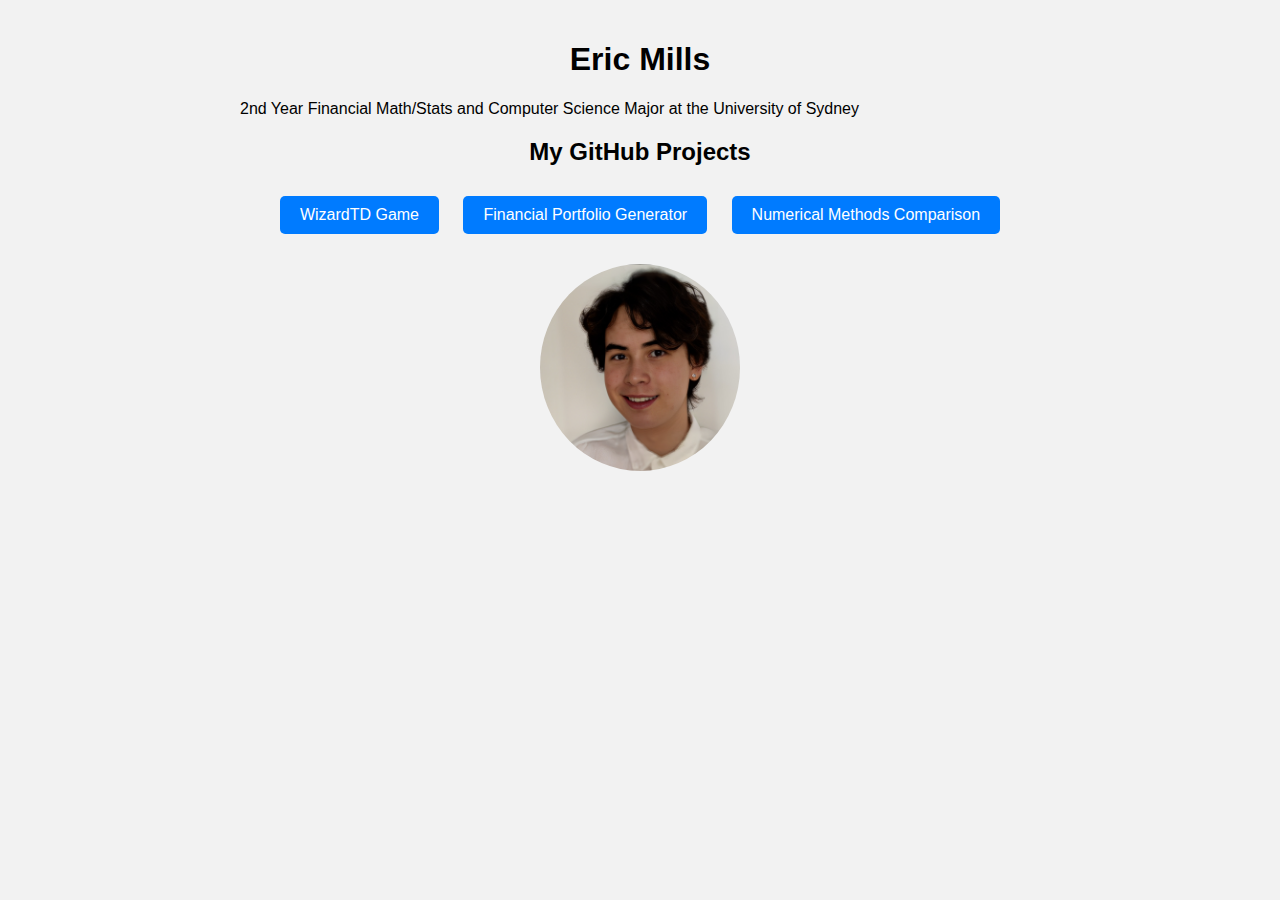
==== index.html @ d7f63d25 "draft website" ====
<!DOCTYPE html>
<html>
<head>
  <title>My Personal Web Page</title>
  <style>
    body {
      font-family: Arial, sans-serif;
      background-color: #f2f2f2;
      margin: 0;
      padding: 0;
    }
    
    .container {
      max-width: 800px;
      margin: 0 auto;
      padding: 20px;
    }
    
    .header {
      text-align: center;
      margin-bottom: 20px;
    }
    
    .bio {
      margin-bottom: 20px;
    }
    
    .projects {
      text-align: center;
      margin-bottom: 20px;
    }
    
    .projects a {
      display: inline-block;
      margin: 10px;
      padding: 10px 20px;
      background-color: #007bff;
      color: #fff;
      text-decoration: none;
      border-radius: 5px;
    }
    
    .picture {
      text-align: center;
    }
    
    .picture img {
      max-width: 200px;
      border-radius: 50%;
    }
  </style>
</head>
<body>
  <div class="container">
    <header class="header">
      <h1>Eric Mills</h1>
    </header>

    <p>2nd Year Financial Math/Stats and Computer Science Major at the University of Sydney</p>
    
    <section class="bio">

    </section>
    
    <section class="projects">
      <h2>My GitHub Projects</h2>
      <a href="https://github.com/https://github.com/ericdotmills5/java-oop-game">WizardTD Game</a>
      <a href="https://github.com/project2">Financial Portfolio Generator</a>
      <a href="https://github.com/project3">Numerical Methods Comparison </a>
    </section>
    
    <section class="picture">
      <img src="professional picture.png" alt="My Picture">
    </section>
  </div>
</body>
</html>
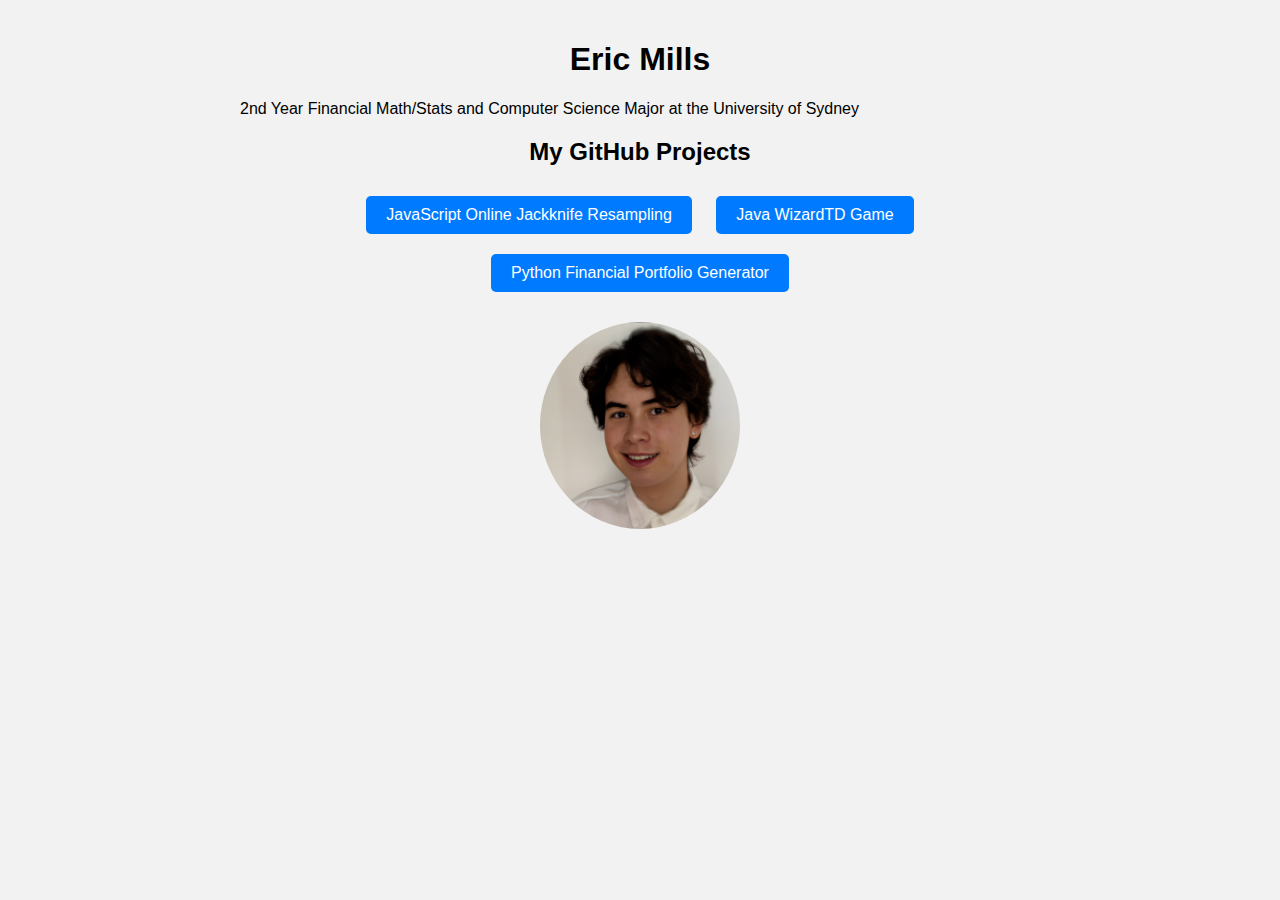
==== commit 45c815d5: "added button functionality" ====
--- a/index.html
+++ b/index.html
@@ -1,7 +1,7 @@
 <!DOCTYPE html>
 <html>
 <head>
-  <title>My Personal Web Page</title>
+  <title>Eric Mills Personal Web Page</title>
   <style>
     body {
       font-family: Arial, sans-serif;
@@ -64,9 +64,10 @@
     
     <section class="projects">
       <h2>My GitHub Projects</h2>
-      <a href="https://github.com/https://github.com/ericdotmills5/java-oop-game">WizardTD Game</a>
-      <a href="https://github.com/project2">Financial Portfolio Generator</a>
-      <a href="https://github.com/project3">Numerical Methods Comparison </a>
+      <a href="https://github.com/ericdotmills5/jackknife_resampling">JavaScript Online Jackknife Resampling</a>
+      <a href="https://github.com/ericdotmills5/java-oop-game">Java WizardTD Game</a>
+      <a href="https://github.com/ericdotmills5/portfolio-generator">Python Financial Portfolio Generator</a>
+      
     </section>
     
     <section class="picture">
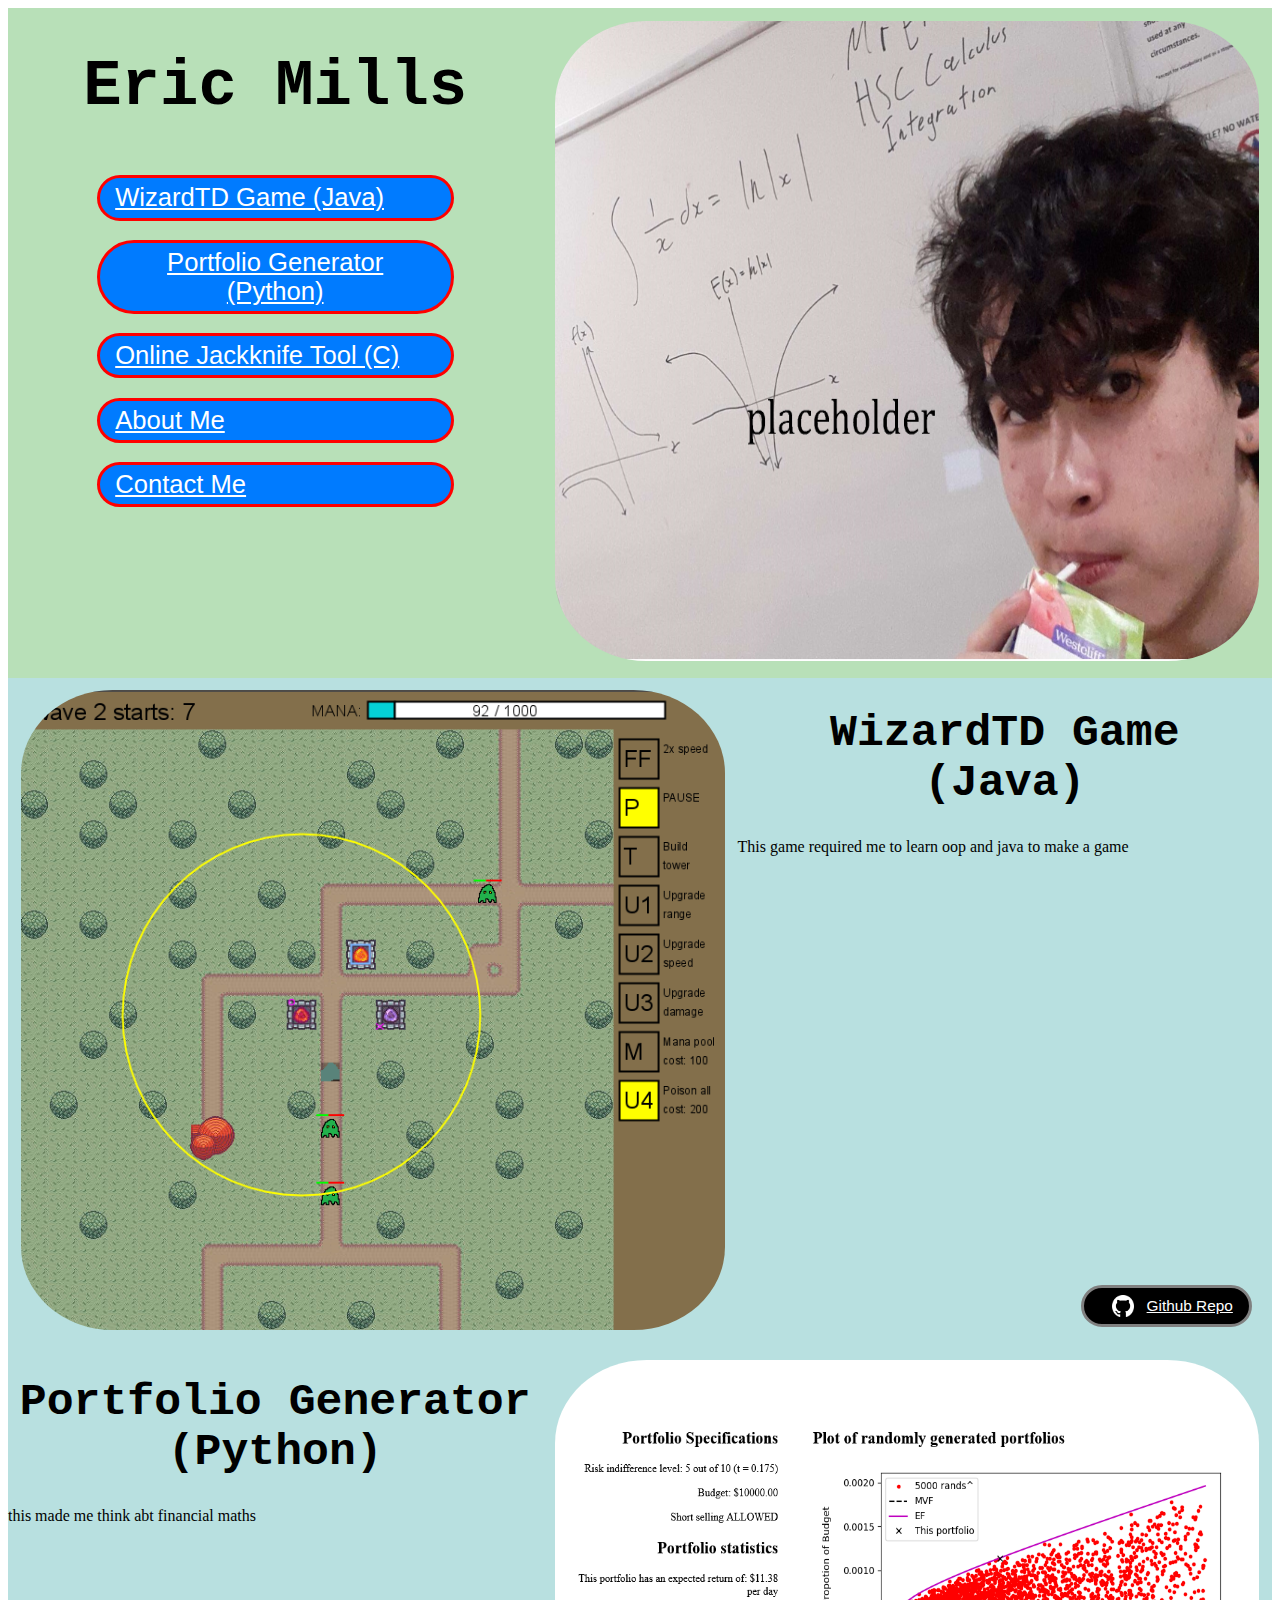
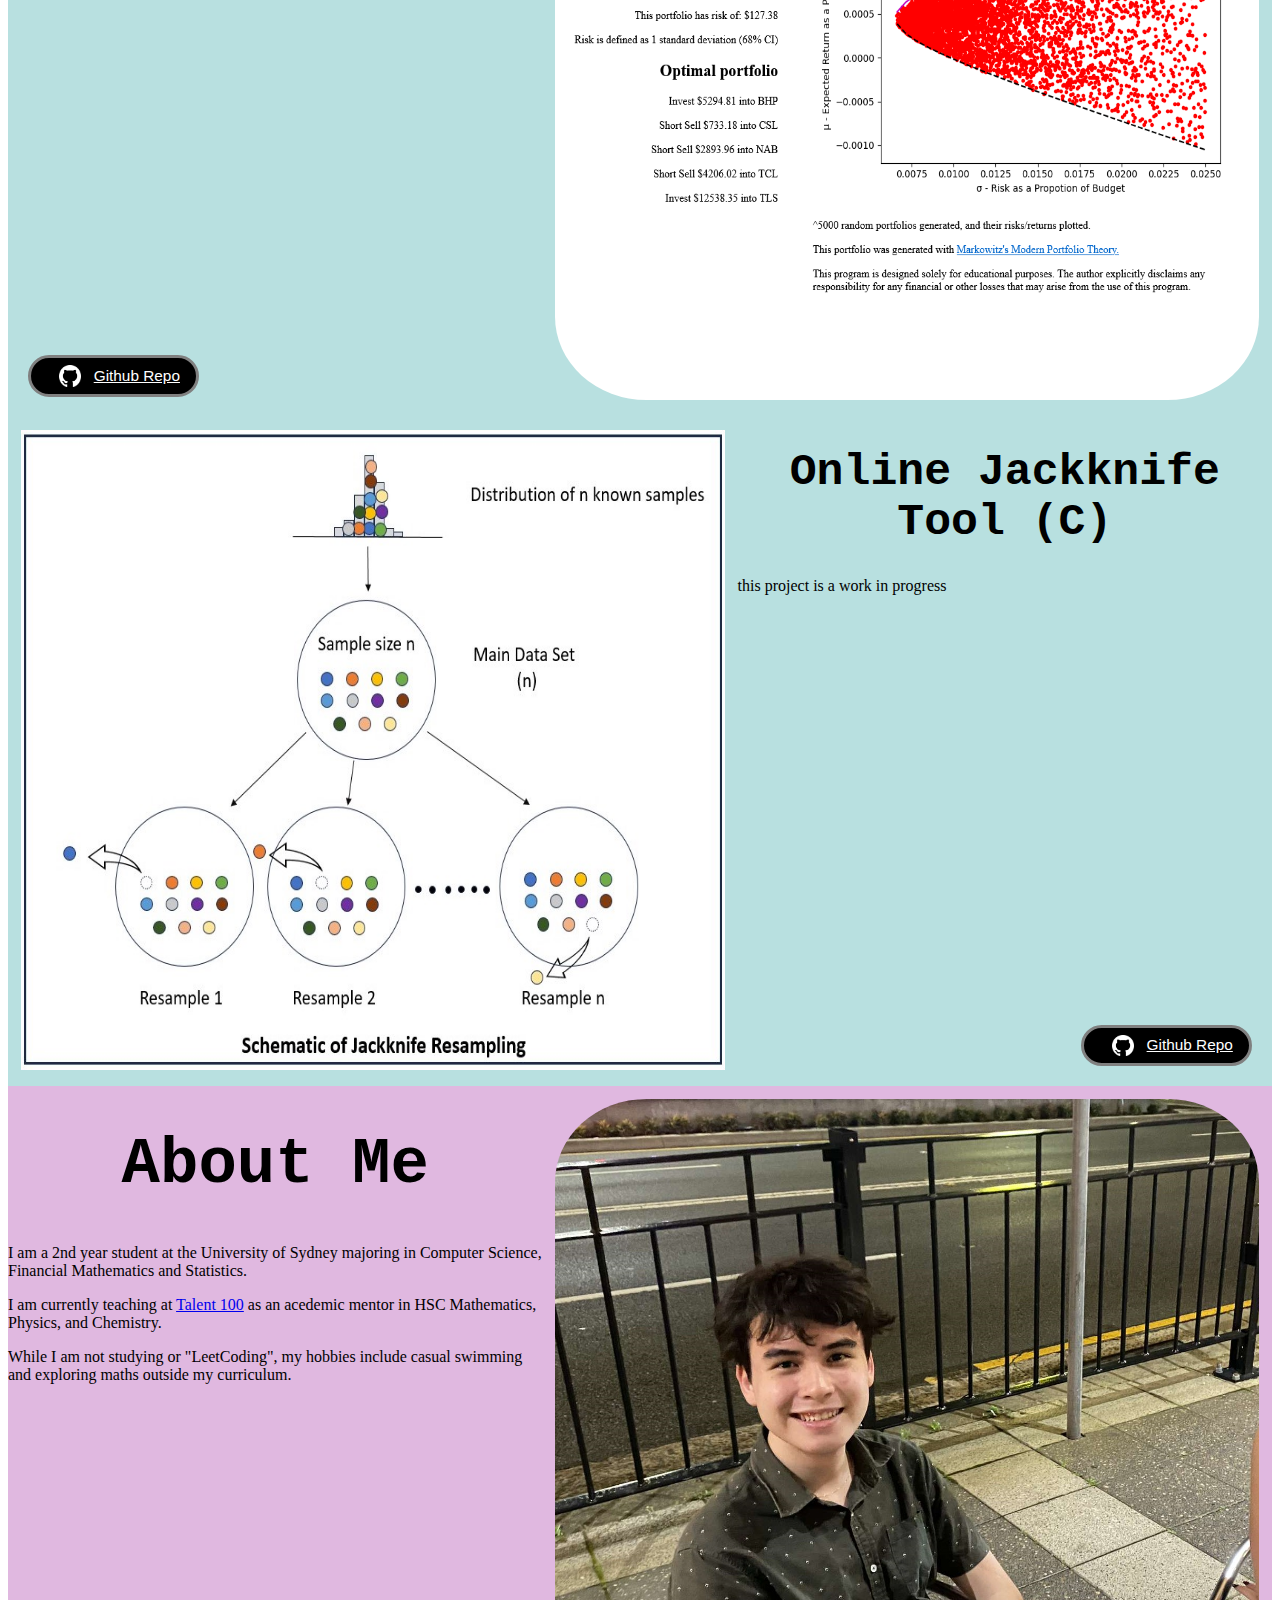
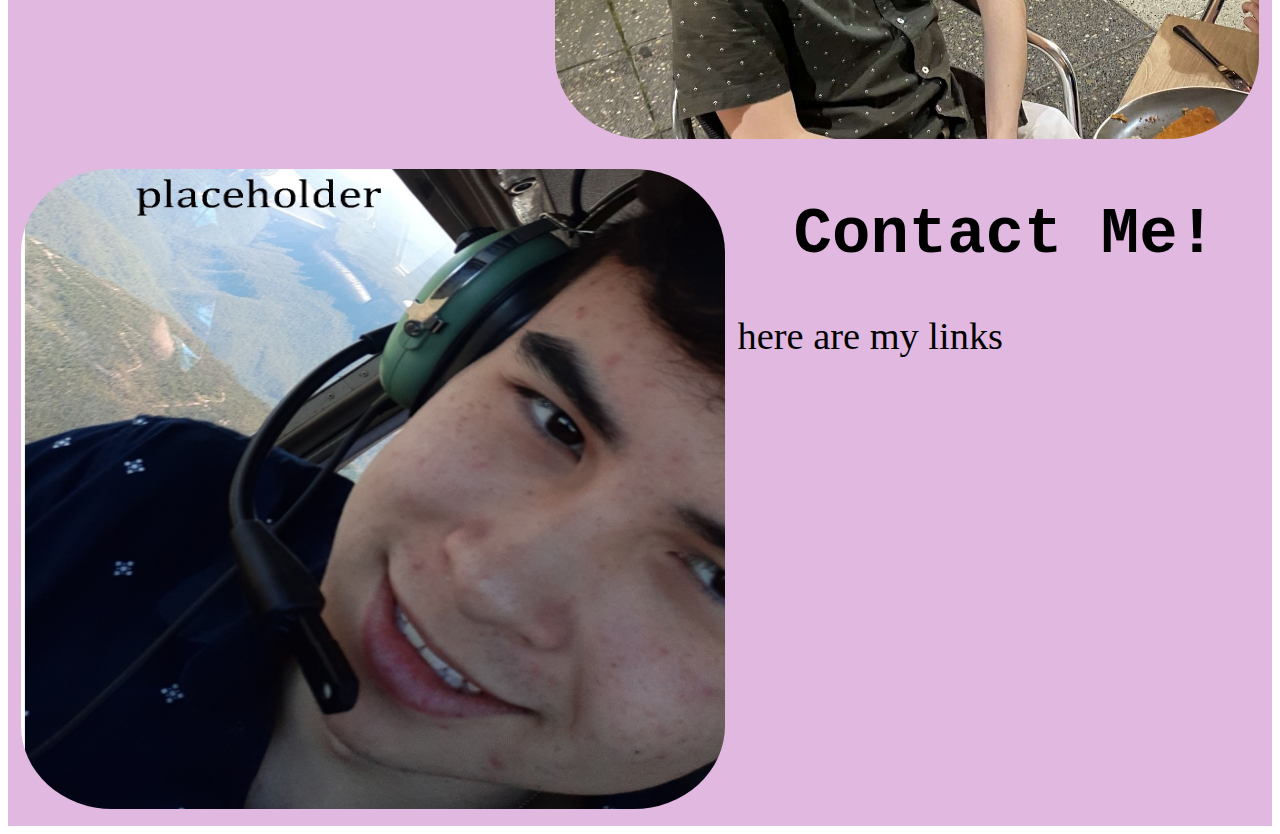
==== commit d30f5e54: "new website woah just gotta do text" ====
--- a/index.html
+++ b/index.html
@@ -1,78 +1,110 @@
 <!DOCTYPE html>
 <html>
 <head>
-  <title>Eric Mills Personal Web Page</title>
-  <style>
-    body {
-      font-family: Arial, sans-serif;
-      background-color: #f2f2f2;
-      margin: 0;
-      padding: 0;
-    }
-    
-    .container {
-      max-width: 800px;
-      margin: 0 auto;
-      padding: 20px;
-    }
-    
-    .header {
-      text-align: center;
-      margin-bottom: 20px;
-    }
-    
-    .bio {
-      margin-bottom: 20px;
-    }
-    
-    .projects {
-      text-align: center;
-      margin-bottom: 20px;
-    }
-    
-    .projects a {
-      display: inline-block;
-      margin: 10px;
-      padding: 10px 20px;
-      background-color: #007bff;
-      color: #fff;
-      text-decoration: none;
-      border-radius: 5px;
-    }
-    
-    .picture {
-      text-align: center;
-    }
-    
-    .picture img {
-      max-width: 200px;
-      border-radius: 50%;
-    }
-  </style>
+  <title>Eric Mills</title>
+  <link rel="icon" href="images/favicon.png"> <!-- round off corners with photoshop -->
+  <link rel="stylesheet" type="text/css" href="hello.css">
 </head>
 <body>
-  <div class="container">
-    <header class="header">
-      <h1>Eric Mills</h1>
-    </header>
+  <div class="container" style="background-color: #b8e0b8">
+    <div class="side">
 
-    <p>2nd Year Financial Math/Stats and Computer Science Major at the University of Sydney</p>
-    
-    <section class="bio">
+      <div class="header"><h1 class="splash">Eric Mills</h1></div>
 
-    </section>
-    
-    <section class="projects">
-      <h2>My GitHub Projects</h2>
-      <a href="https://github.com/ericdotmills5/jackknife_resampling">JavaScript Online Jackknife Resampling</a>
-      <a href="https://github.com/ericdotmills5/java-oop-game">Java WizardTD Game</a>
-      <a href="https://github.com/ericdotmills5/portfolio-generator">Python Financial Portfolio Generator</a>
-      
-    </section>
-    
-    <section class="picture">
-      <img src="professional picture.png" alt="My Picture">
-    </section>
+      <div class="buttons">
+        <a class="button" href="#WizardTD Game (Java)">WizardTD Game (Java)</a>
+        <a class="button" href="#Portfolio Generator (Python)">Portfolio Generator (Python)</a>
+        <a class="button" href="#Online Jackknife Tool (C)">Online Jackknife Tool (C)</a>
+        <a class="button" href="#About Me">About Me</a>
+        <a class="button" href="#Contact Me!">Contact Me</a>
+      </div>
+    </div>
+    <div class="side">
+
+      <img src="images/splash.jpg" alt="eric at whiteboard">
+
+    </div>
   </div>
+
+  <div class="container" id="WizardTD Game (Java)" style="background-color: #b8e0e0">
+    <div class="side">
+
+      <img src="images/wizardTD.png">
+
+    </div>
+
+    <div class="side">
+
+      <div class="header"><h1 style="font-size:3.5vw">WizardTD Game (Java)</h1></div>
+      <p>This game required me to learn oop and java to make a game</p>
+
+      <a class="button button-bottom-right" href="https://github.com/ericdotmills5/java-oop-game" target="_blank" style="right:20px"><img src="images/github.png">Github Repo</a>
+
+    </div>
+  </div>
+
+  <div class="container" id="Portfolio Generator (Python)" style="background-color: #b8e0e0">
+    <div class="side">
+
+      <div class="header"><h1 style="font-size:3.5vw">Portfolio Generator (Python)</h1></div>
+      <p>this made me think abt financial maths</p>
+
+      <a class="button button-bottom-right" href="https://github.com/ericdotmills5/portfolio-generator" target="_blank" style="left:20px"><img src="images/github.png">Github Repo</a>
+
+    </div>
+
+    <div class="side">
+
+      <img src="images/portfolio.png">
+
+    </div>
+  </div>
+
+  <div class="container" id="Online Jackknife Tool (C)" style="background-color: #b8e0e0">
+    <div class="side">
+
+      <img src="images/jackknife.jpeg" style="border-radius: 0"> <!-- border radius altered, change this when you replace pictures -->
+
+    </div>
+
+    <div class="side">
+
+      <div class="header"><h1 style="font-size:3.5vw">Online Jackknife Tool (C)</h1></div>
+      <p>this project is a work in progress</p>
+
+      <a class="button button-bottom-right" href="https://github.com/ericdotmills5/jackknife_resampling" target="_blank" style="right:20px"><img src="images/github.png">Github Repo</a>
+
+    </div>
+  </div>
+
+  <div class="container" id="About Me" style="background-color: #e0b8e0">
+    <div class="side">
+      <div class="header"><h1 style="font-size:5vw">About Me</h1></div>
+      <p>I am a 2nd year student at the University of Sydney majoring in Computer Science, Financial Mathematics and Statistics.</p>
+      <p>I am currently teaching at <a href="https://www.talent-100.com.au/mentors/profile/eric-mills/" target="_blank">Talent 100</a> as an acedemic mentor in HSC Mathematics, Physics, and Chemistry.</p>
+      <p>While I am not studying or "LeetCoding", my hobbies include casual swimming and exploring maths outside my curriculum.</p>
+    </div>
+    <div class="side">
+
+      <img src="images/aboutme.jpg" alt="eric eating dinner"> <!-- resize this better so less squished -->
+
+    </div>
+  </div>
+
+  <div class="container" id="Contact Me!" style="background-color: #e0b8e0">
+    <div class="side">
+
+      <img src="images/contact.jpg">
+
+    </div>
+
+    <div class="side">
+
+      <div class="header"><h1 style="font-size:5vw">Contact Me!</h1></div>
+      <p class="body-text">here are my links</p>
+
+    </div>
+  </div>
+   
 </body>
-</html>
+</html>--- a/hello.css
+++ b/hello.css
@@ -0,0 +1,79 @@
+.container {
+  display: flex;
+  justify-content: space-between;
+}
+
+.container img {
+  flex-basis: 50%;
+  width: 55vw;
+  height: 50vw;
+  margin: 1vw;
+  border-radius: 13%;
+}
+
+
+.side {
+  flex: 1;
+  position: relative;
+}
+
+.container .header h1 {
+  text-align: center;
+  font-family: 'Courier New', monospace;
+}
+
+.splash {
+
+  font-size: 5vw;
+
+
+
+}
+
+
+.body-text {
+  font-size: 3vw;
+}
+
+.container .buttons {
+  display: flex;
+  flex-direction: column;
+  align-items: center;
+}
+
+.button {
+  display: flex;
+  padding: 0.4vw 1.2vw;
+  border-radius: 100px;
+  font-family: Tahoma, sans-serif;
+  
+  text-align: center;
+  
+}
+
+.container .buttons a {
+  margin: 0.75vw;
+  border: 0.3vw solid red;
+  background-color: #007bff;
+  color: #fff;
+  font-size: 2vw;
+  width: 25vw;
+}
+
+.button-bottom-right {
+  position: absolute;
+  bottom: 20px;
+
+  border: 0.3vw solid grey;
+  background-color: #000000;
+  color: white;
+  font-size: 1.2vw;
+  align-items: center;
+  height:2vw;
+  width: 10.5vw;
+}
+
+.button-bottom-right img {
+  height: 1.7vw;
+  max-width: 1.7vw;
+}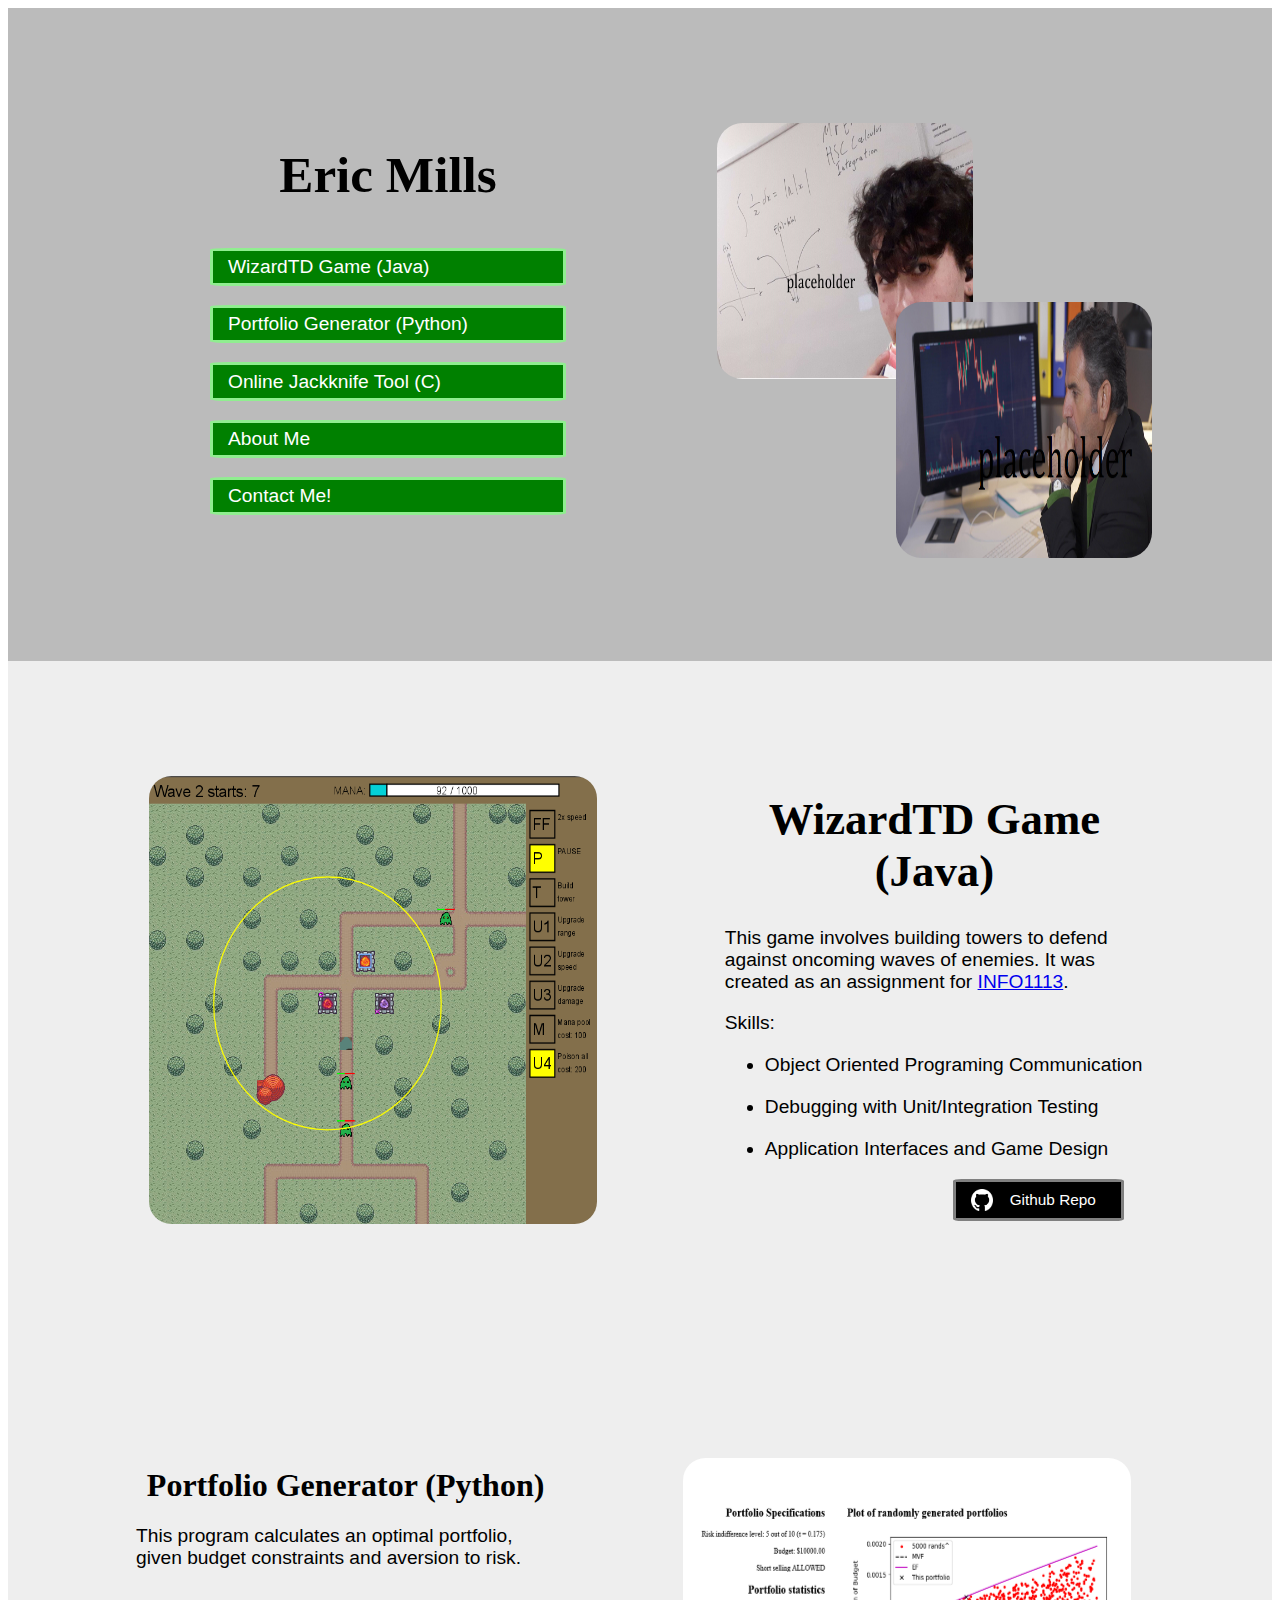
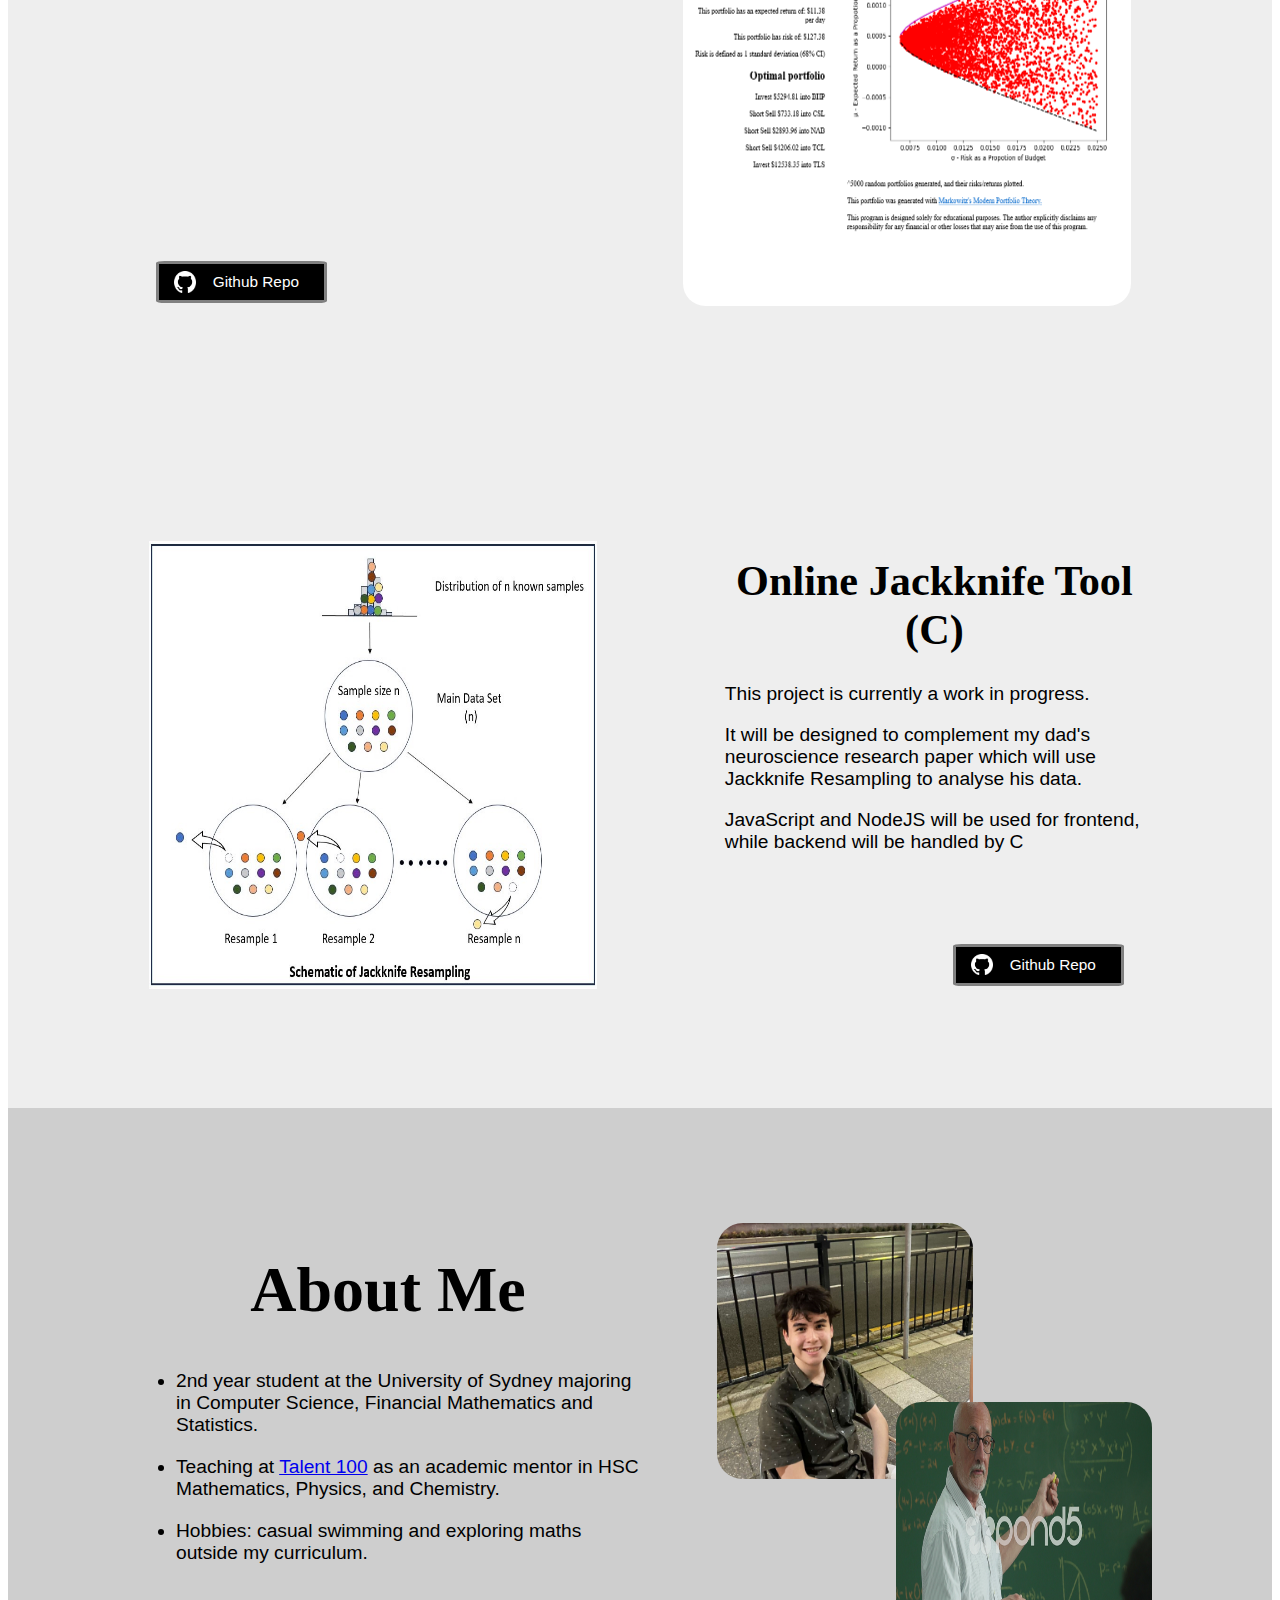
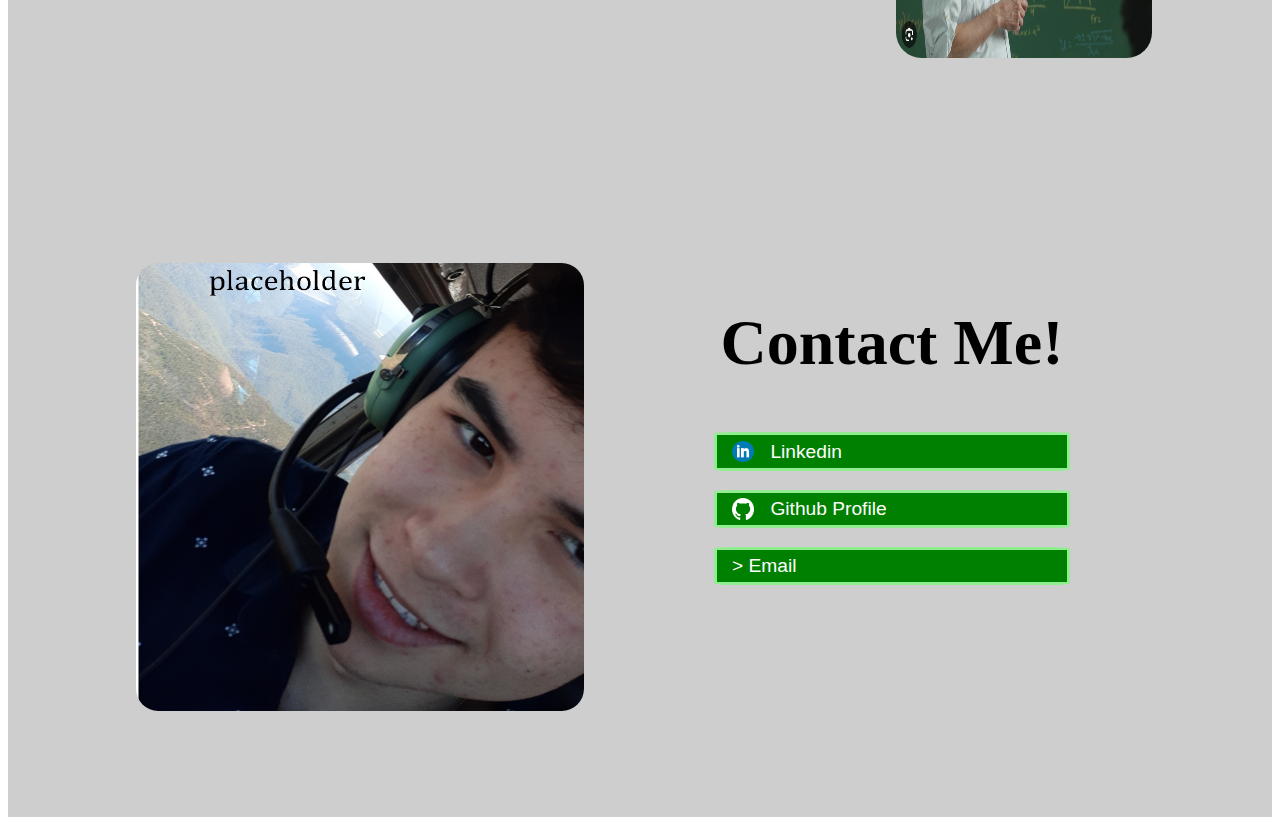
==== commit bce1ac79: "images folder" ====
--- a/index.html
+++ b/index.html
@@ -6,102 +6,131 @@
   <link rel="stylesheet" type="text/css" href="hello.css">
 </head>
 <body>
-  <div class="container" style="background-color: #b8e0b8">
-    <div class="side">
+  <div style="background-color: #bbbbbb">
+    <div class="container" style="background-color: #bbbbbb">
+      <div class="side">
 
-      <div class="header"><h1 class="splash">Eric Mills</h1></div>
+        <div class="header"><h1 class="splash" style="font-size: 4vw;">Eric Mills</h1></div>
 
-      <div class="buttons">
-        <a class="button" href="#WizardTD Game (Java)">WizardTD Game (Java)</a>
-        <a class="button" href="#Portfolio Generator (Python)">Portfolio Generator (Python)</a>
-        <a class="button" href="#Online Jackknife Tool (C)">Online Jackknife Tool (C)</a>
-        <a class="button" href="#About Me">About Me</a>
-        <a class="button" href="#Contact Me!">Contact Me</a>
+        <div class="buttons">
+          <a class="button" href="#WizardTD Game (Java)">WizardTD Game (Java)</a>
+          <a class="button" href="#Portfolio Generator (Python)">Portfolio Generator (Python)</a>
+          <a class="button" href="#Online Jackknife Tool (C)">Online Jackknife Tool (C)</a>
+          <a class="button" href="#About Me">About Me</a>
+          <a class="button" href="#Contact Me!">Contact Me!</a>
+        </div>
+      </div>
+      <div class="side">
+
+        <div class="img-stack">
+          <img src="images/splash1.jpg" alt="eric at whiteboard" class="img-stack-1">
+          <img src="images/splash2.png" alt="eric at on pc" class="img-stack-2">
+        </div>
+
       </div>
     </div>
-    <div class="side">
+  </div>
+    
+  <div style="background-color: #eeeeee">
+    <div class="container" id="WizardTD Game (Java)" style="background-color: #eeeeee">
+      <div class="side">
 
-      <img src="images/splash.jpg" alt="eric at whiteboard">
+        <img src="images/wizardTD.png" class="img-self  left-img-shift">
 
+      </div>
+
+      <div class="side">
+
+        <div class="header"><h1 style="font-size:3.5vw">WizardTD Game (Java)</h1></div>
+        <p class="body-text">This game involves building towers to defend against oncoming waves of enemies. It was created as an assignment for <a href="https://www.sydney.edu.au/units/INFO1113" target="_blank">INFO1113</a>.</p>
+        <p class="body-text">Skills:</p>
+        <ul class="body-text">
+          
+          <li>Object Oriented Programing Communication</li>
+          <li>Debugging with Unit/Integration Testing</li>
+          <li>Application Interfaces and Game Design</li>
+        </ul>
+
+        <a class="button button-bottom-right" href="https://github.com/ericdotmills5/java-oop-game" target="_blank" style="right:20px"><img src="images/github.png" class="button-img">Github Repo</a>
+
+      </div>
+    </div>
+
+    <div class="container" id="Portfolio Generator (Python)" style="background-color: #eeeeee">
+      <div class="side">
+
+        <div class="header"><h1 style="font-size:2.5vw">Portfolio Generator (Python)</h1></div>
+        <p class="body-text">This program calculates an optimal portfolio, given budget constraints and aversion to risk.</p>
+
+        <a class="button button-bottom-right" href="https://github.com/ericdotmills5/portfolio-generator" target="_blank" style="left:20px"><img src="images/github.png" class="button-img">Github Repo</a>
+
+      </div>
+
+      <div class="side">
+
+        <img src="images/portfolio.png" class="img-self right-img-shift">
+
+      </div>
+    </div>
+
+    <div class="container" id="Online Jackknife Tool (C)" style="background-color: #eeeeee">
+      <div class="side">
+
+        <img src="images/jackknife.jpeg" style="border-radius: 0" class="img-self left-img-shift"> <!-- border radius altered, change this when you replace pictures -->
+
+      </div>
+
+      <div class="side">
+
+        <div class="header"><h1 style="font-size:3.3vw">Online Jackknife Tool (C)</h1></div>
+        <p class="body-text">This project is currently a work in progress.</p>
+        <p class="body-text">It will be designed to complement my dad's neuroscience research paper which will use Jackknife Resampling to analyse his data.</p>
+        <p class="body-text">JavaScript and NodeJS will be used for frontend, while backend will be handled by C</p>
+
+        <a class="button button-bottom-right" href="https://github.com/ericdotmills5/jackknife_resampling" target="_blank" style="right:20px"><img src="images/github.png" class="button-img">Github Repo</a>
+
+      </div>
     </div>
   </div>
 
-  <div class="container" id="WizardTD Game (Java)" style="background-color: #b8e0e0">
+  <div class="container" id="About Me" style="background-color: #cecece">
     <div class="side">
+      <div class="header"><h1 style="font-size:5vw">About Me</h1></div>
+      <ul class="body-text">
+        <li>2nd year student at the University of Sydney majoring in Computer Science, Financial Mathematics and Statistics.</li>
+        <li>Teaching at <a href="https://www.talent-100.com.au/mentors/profile/eric-mills/" target="_blank">Talent 100</a> as an academic mentor in HSC Mathematics, Physics, and Chemistry.</li>
+        <li>Hobbies: casual swimming and exploring maths outside my curriculum.</li>
+      </ul>
+    </div>
+    <div class="side">
+      <div class="img-stack">
 
-      <img src="images/wizardTD.png">
-
-    </div>
-
-    <div class="side">
-
-      <div class="header"><h1 style="font-size:3.5vw">WizardTD Game (Java)</h1></div>
-      <p>This game required me to learn oop and java to make a game</p>
-
-      <a class="button button-bottom-right" href="https://github.com/ericdotmills5/java-oop-game" target="_blank" style="right:20px"><img src="images/github.png">Github Repo</a>
-
+        <img src="images/aboutme1.jpg" alt="eric eating dinner" class="img-stack-1"> <!-- resize this better so less squished -->
+        <img src="images/aboutme2.png" alt="eric teaching" class="img-stack-2">
+      </div>
+      
     </div>
   </div>
 
-  <div class="container" id="Portfolio Generator (Python)" style="background-color: #b8e0e0">
+  <div class="container" id="Contact Me!" style="background-color: #cecece">
     <div class="side">
 
-      <div class="header"><h1 style="font-size:3.5vw">Portfolio Generator (Python)</h1></div>
-      <p>this made me think abt financial maths</p>
 
-      <a class="button button-bottom-right" href="https://github.com/ericdotmills5/portfolio-generator" target="_blank" style="left:20px"><img src="images/github.png">Github Repo</a>
+      <img src="images/contact.jpg" alt="eric with phone" class="img-self"> 
 
+      
     </div>
 
-    <div class="side">
-
-      <img src="images/portfolio.png">
-
-    </div>
-  </div>
-
-  <div class="container" id="Online Jackknife Tool (C)" style="background-color: #b8e0e0">
-    <div class="side">
-
-      <img src="images/jackknife.jpeg" style="border-radius: 0"> <!-- border radius altered, change this when you replace pictures -->
-
-    </div>
-
-    <div class="side">
-
-      <div class="header"><h1 style="font-size:3.5vw">Online Jackknife Tool (C)</h1></div>
-      <p>this project is a work in progress</p>
-
-      <a class="button button-bottom-right" href="https://github.com/ericdotmills5/jackknife_resampling" target="_blank" style="right:20px"><img src="images/github.png">Github Repo</a>
-
-    </div>
-  </div>
-
-  <div class="container" id="About Me" style="background-color: #e0b8e0">
-    <div class="side">
-      <div class="header"><h1 style="font-size:5vw">About Me</h1></div>
-      <p>I am a 2nd year student at the University of Sydney majoring in Computer Science, Financial Mathematics and Statistics.</p>
-      <p>I am currently teaching at <a href="https://www.talent-100.com.au/mentors/profile/eric-mills/" target="_blank">Talent 100</a> as an acedemic mentor in HSC Mathematics, Physics, and Chemistry.</p>
-      <p>While I am not studying or "LeetCoding", my hobbies include casual swimming and exploring maths outside my curriculum.</p>
-    </div>
-    <div class="side">
-
-      <img src="images/aboutme.jpg" alt="eric eating dinner"> <!-- resize this better so less squished -->
-
-    </div>
-  </div>
-
-  <div class="container" id="Contact Me!" style="background-color: #e0b8e0">
-    <div class="side">
-
-      <img src="images/contact.jpg">
-
-    </div>
 
     <div class="side">
 
       <div class="header"><h1 style="font-size:5vw">Contact Me!</h1></div>
-      <p class="body-text">here are my links</p>
+      <div class="buttons">
+        <a class="button" href="https://www.linkedin.com/in/ericdotmills5/" target="_blank"><img src="images/linkedin.png" class="button-img">Linkedin</a>
+        <a class="button" href="https://github.com/ericdotmills5" target="_blank"><img src="images/github.png" class="button-img">Github Profile</a>
+        <a class="button" href="mailto:esmanmills28@gmail.com">> Email</a> <!--make this open up with java script with email and link to mailto-->
+
+      </div>
 
     </div>
   </div>
--- a/hello.css
+++ b/hello.css
@@ -1,16 +1,50 @@
 .container {
   display: flex;
   justify-content: space-between;
+  padding: 8vw 10vw;
 }
 
-.container img {
+.img-self {
   flex-basis: 50%;
-  width: 55vw;
-  height: 50vw;
-  margin: 1vw;
-  border-radius: 13%;
+  width: 35vw;
+  height: 35vw;
+  border-radius: 5%;
 }
 
+.img-stack{
+  position: relative;
+  width: 35vw;
+  height: 35vw;
+  left: 5vw
+}
+
+.img-stack img{
+  width: 20vw;
+  height: 20vw;
+  position: absolute;
+  border-radius: 10%;
+}
+
+.img-stack-1{
+
+  top: 1vw;
+  left: 1vw;
+
+
+}
+
+.img-stack-2{
+  top: 15vw;
+  left: 15vw;
+}
+
+.right-img-shift{
+  margin:1vw 1vw 1vw 10vw;
+}
+
+.left-img-shift{
+  margin:1vw 10vw 1vw 1vw;
+}
 
 .side {
   flex: 1;
@@ -19,20 +53,24 @@
 
 .container .header h1 {
   text-align: center;
-  font-family: 'Courier New', monospace;
+  font-family: 'Palatino Linotype', 'Book Antiqua', Palatino, serif;
+}
 }
 
 .splash {
 
-  font-size: 5vw;
-
-
+  font-size: 3.5vw;
 
 }
 
 
 .body-text {
-  font-size: 3vw;
+  font-size: 1.5vw;
+  font-family: 'Trebuchet MS', sans-serif;
+}
+
+.body-text li {
+  margin-bottom: 20px;
 }
 
 .container .buttons {
@@ -44,7 +82,7 @@
 .button {
   display: flex;
   padding: 0.4vw 1.2vw;
-  border-radius: 100px;
+  border-radius: 5%;
   font-family: Tahoma, sans-serif;
   
   text-align: center;
@@ -53,11 +91,18 @@
 
 .container .buttons a {
   margin: 0.75vw;
-  border: 0.3vw solid red;
-  background-color: #007bff;
+  border: 0.3vw solid lightgreen;
+  background-color: green;
   color: #fff;
-  font-size: 2vw;
+  font-size: 1.5vw;
   width: 25vw;
+  text-decoration: none;
+}
+
+.button-img {
+  height: 1.7vw;
+  width: 1.7vw;
+  margin-right: 1.3vw;
 }
 
 .button-bottom-right {
@@ -71,9 +116,6 @@
   align-items: center;
   height:2vw;
   width: 10.5vw;
+  text-decoration: none;
 }
 
-.button-bottom-right img {
-  height: 1.7vw;
-  max-width: 1.7vw;
-}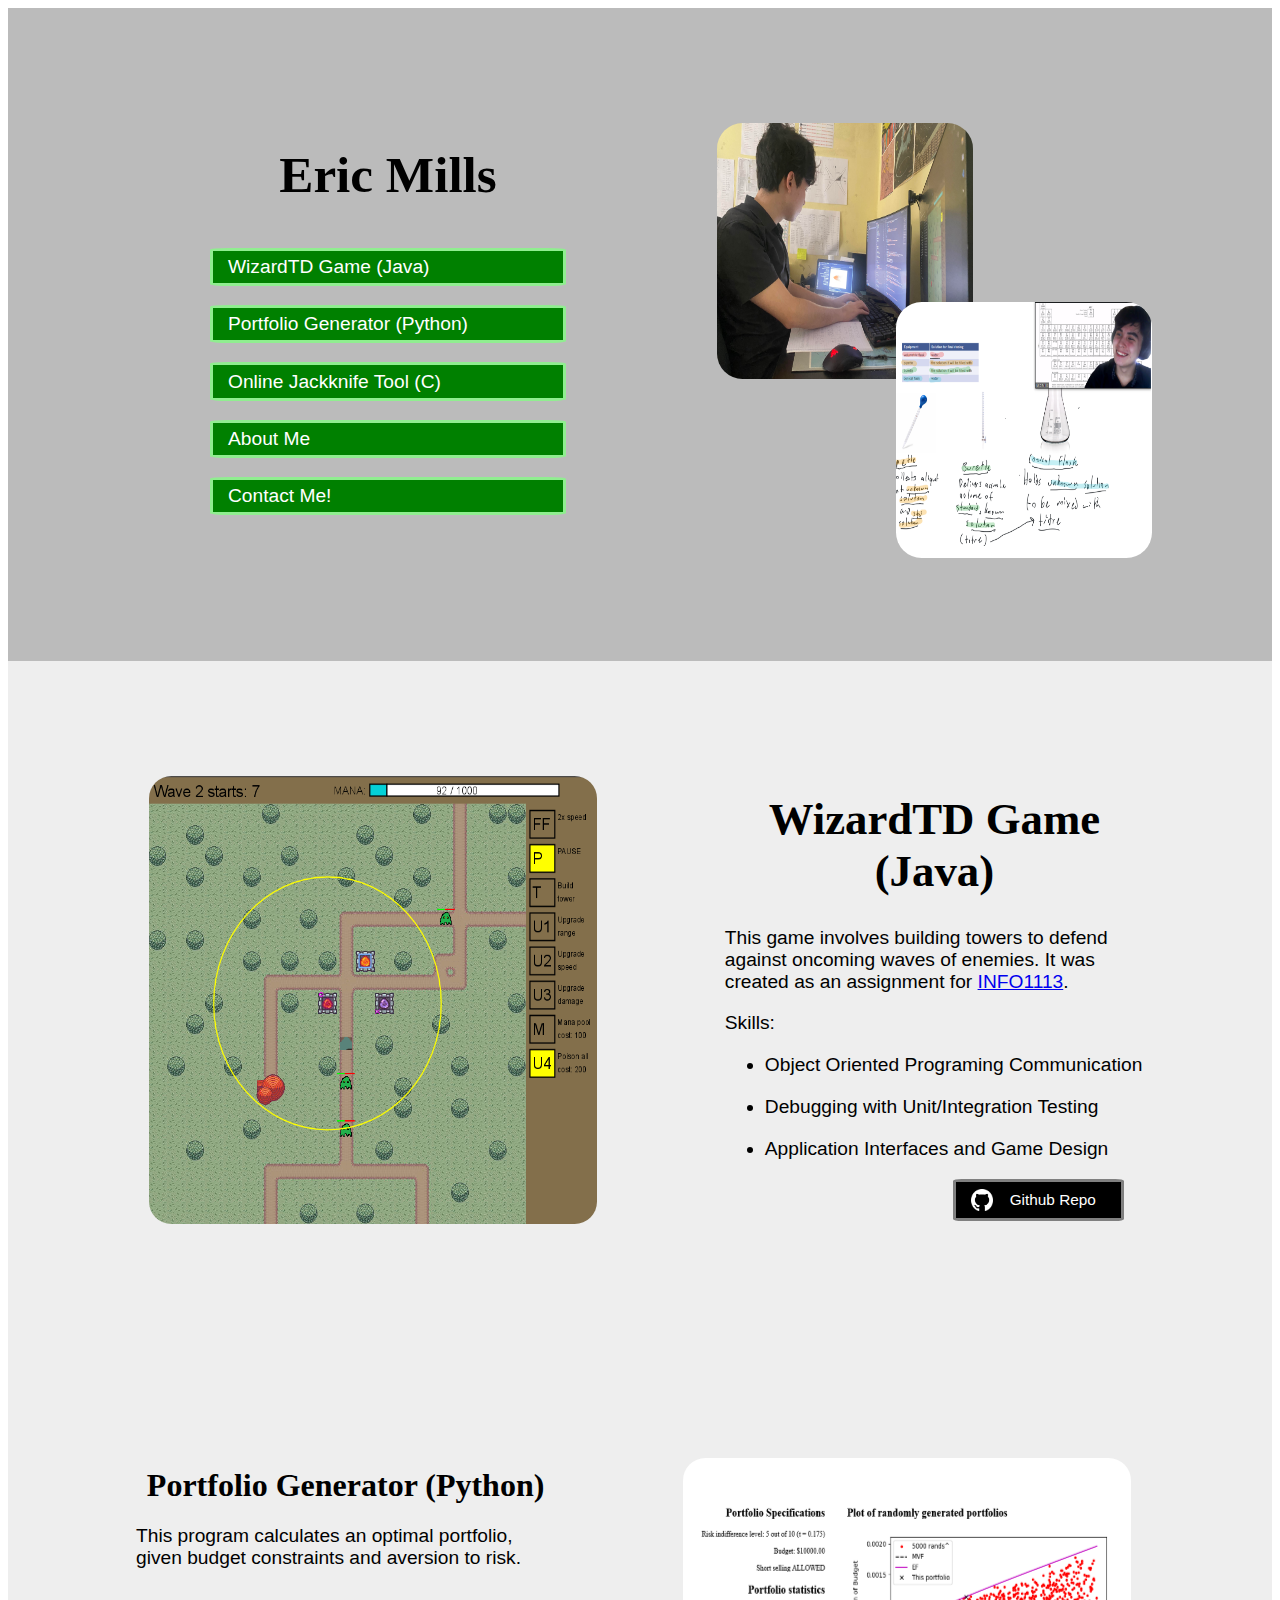
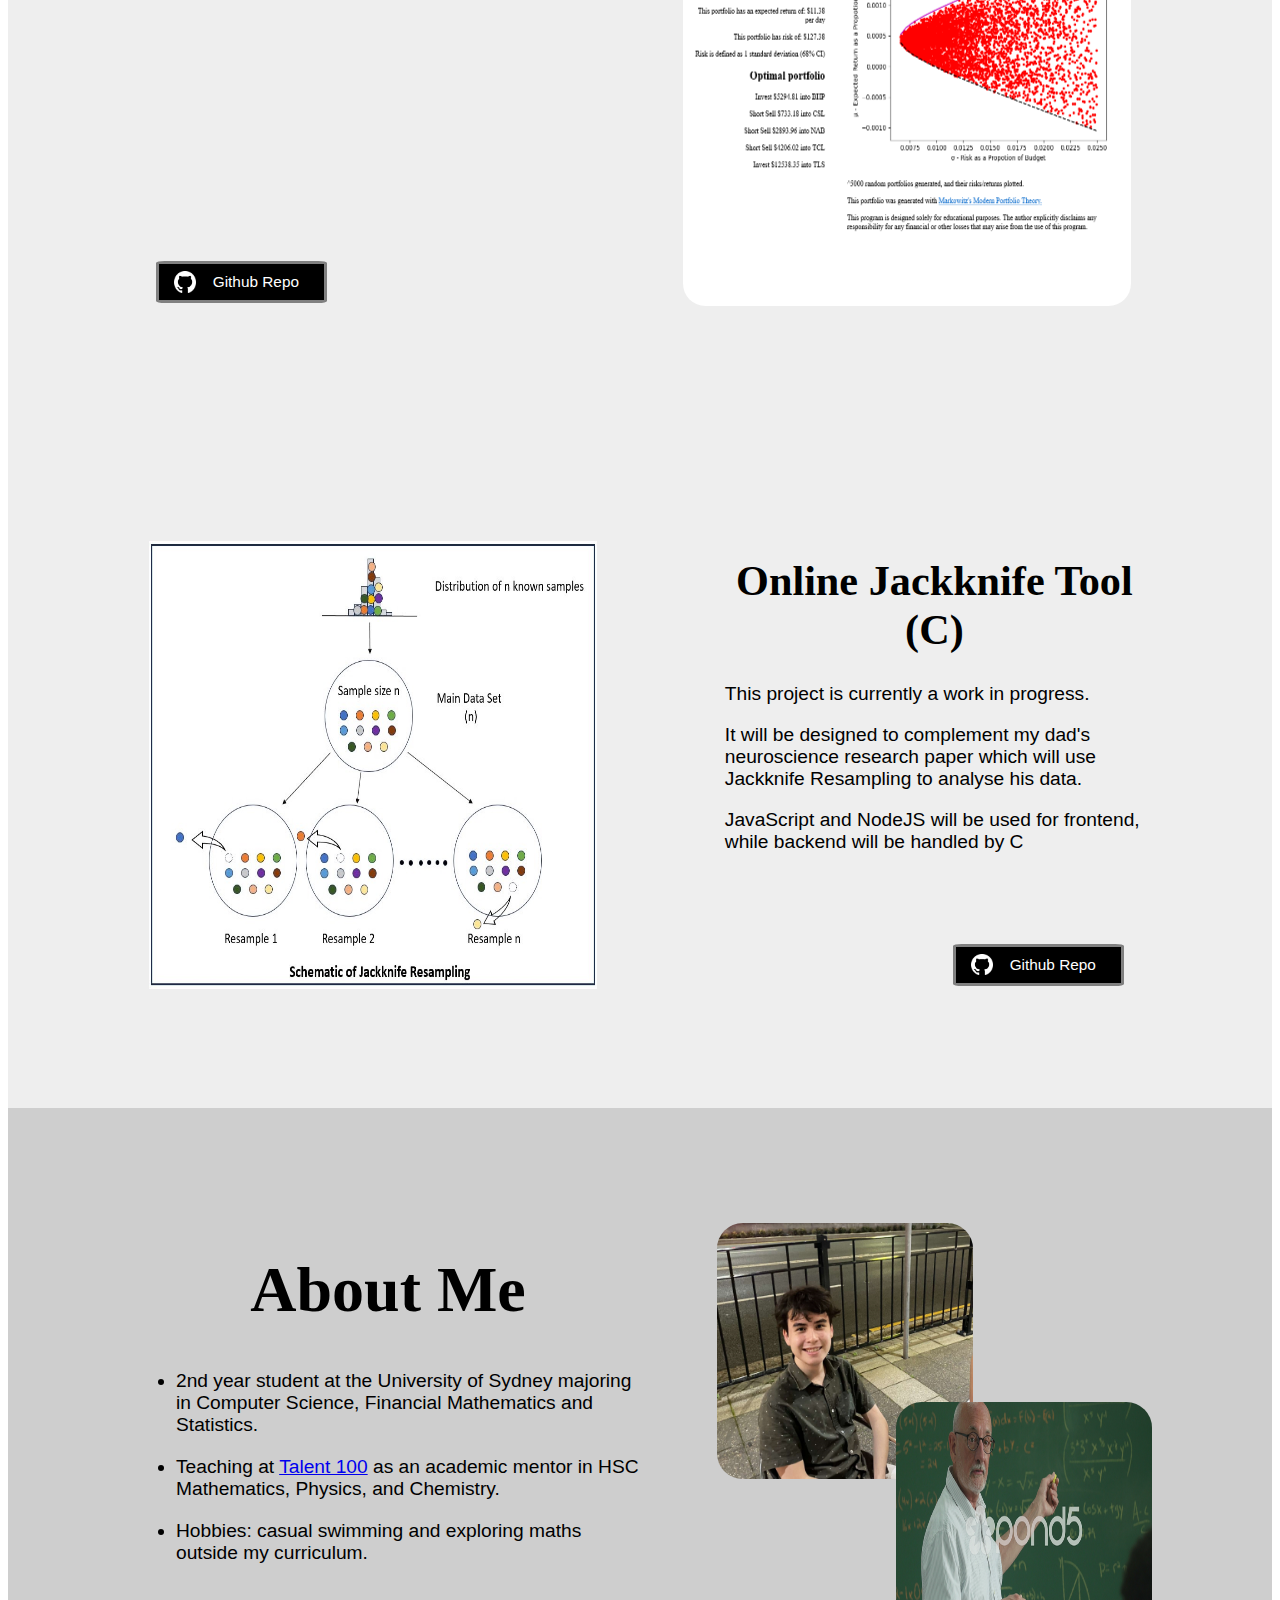
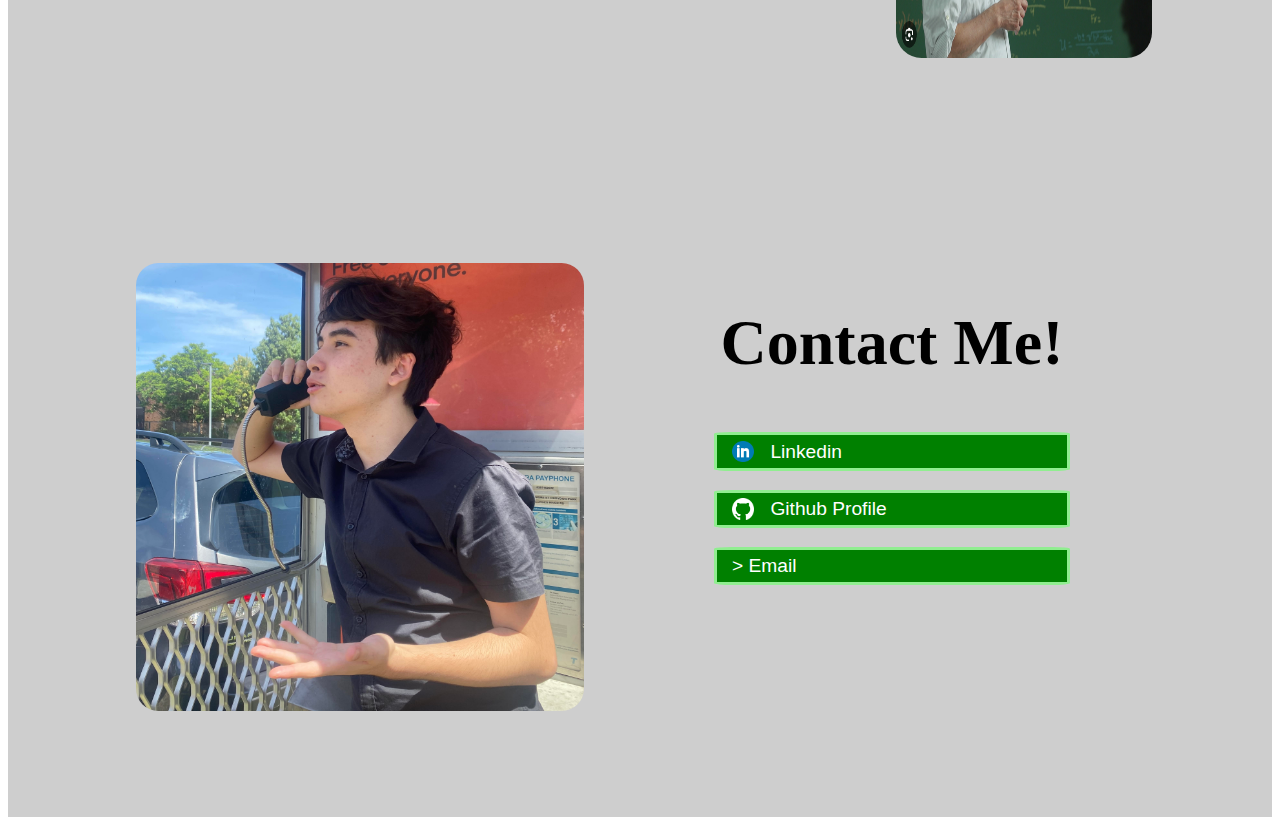
==== commit 3b6531a0: "project green" ====
--- a/index.html
+++ b/index.html
@@ -116,7 +116,7 @@
     <div class="side">
 
 
-      <img src="images/contact.jpg" alt="eric with phone" class="img-self"> 
+      <img src="images/contactme.jpg" alt="eric with phone" class="img-self"> 
 
       
     </div>
--- a/hello.css
+++ b/hello.css
@@ -13,7 +13,7 @@
 
 .img-stack{
   position: relative;
-  width: 35vw;
+  width: 35vw; 
   height: 35vw;
   left: 5vw
 }
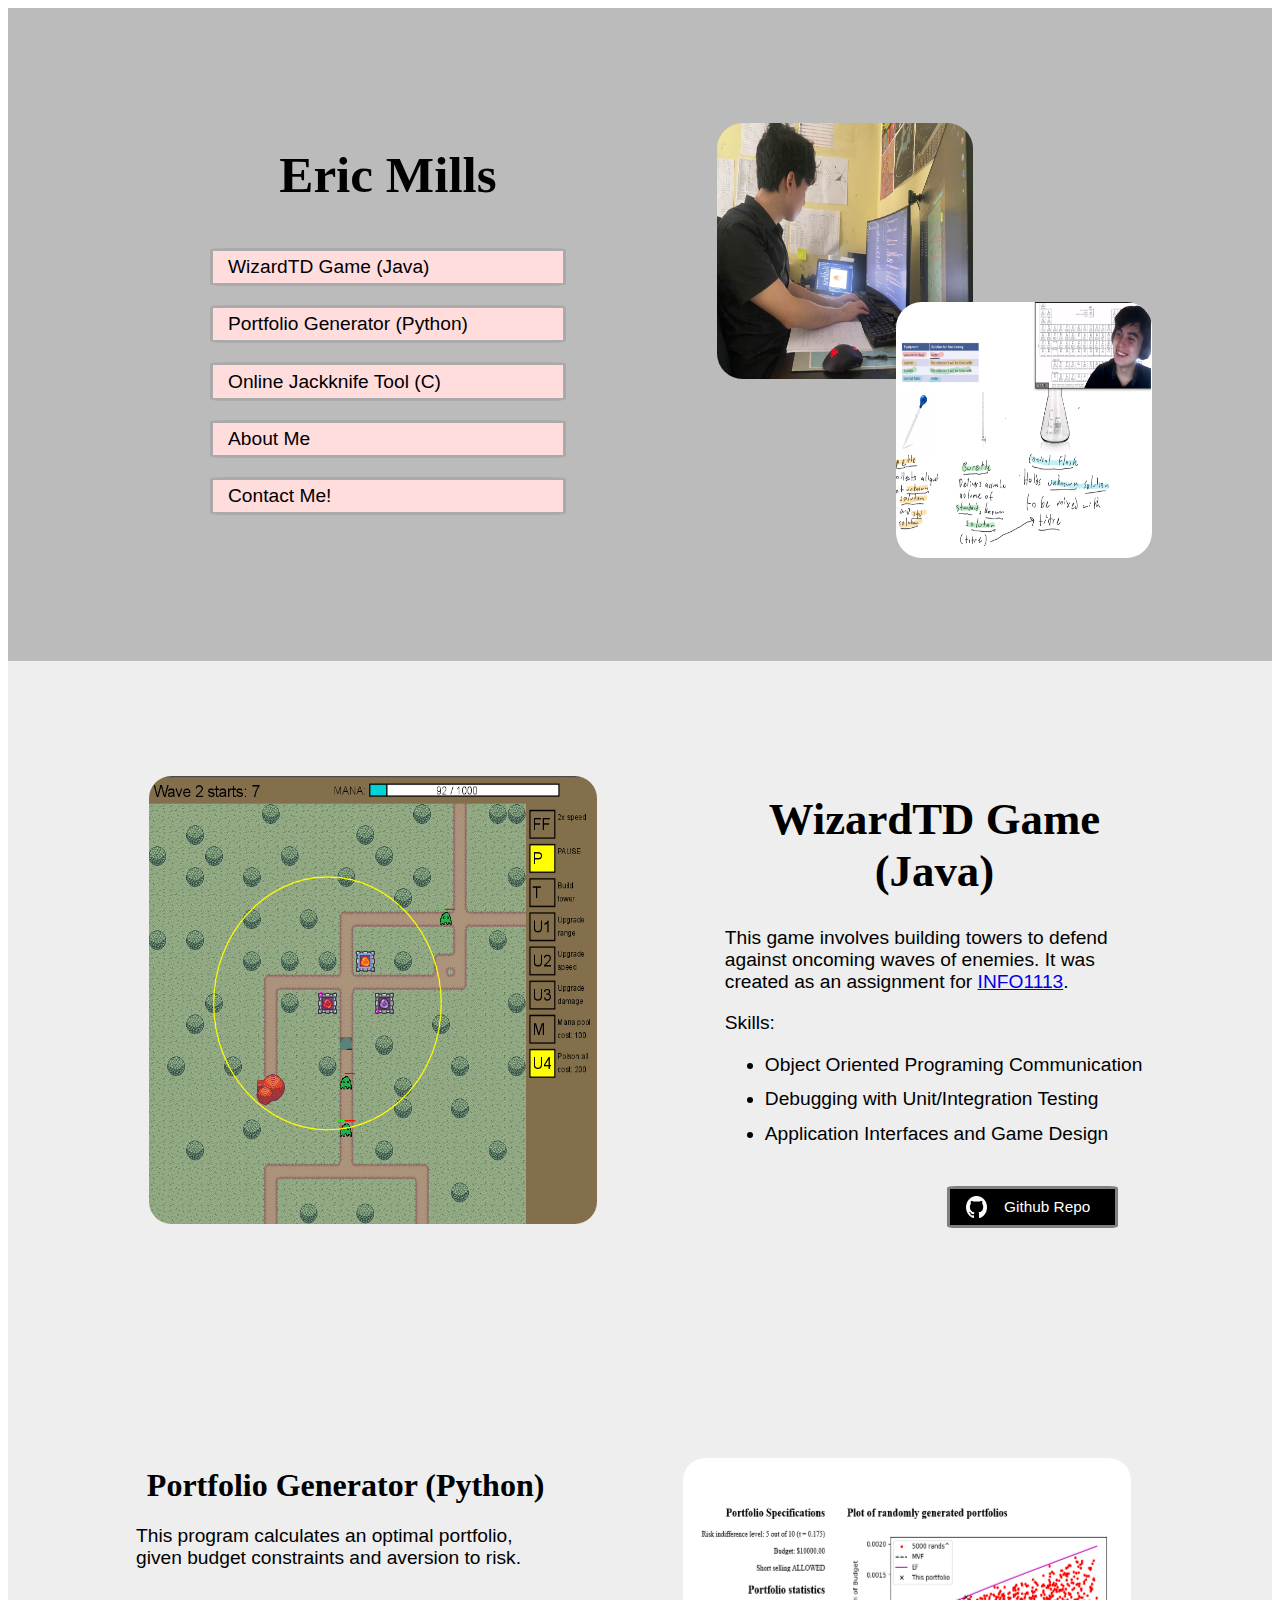
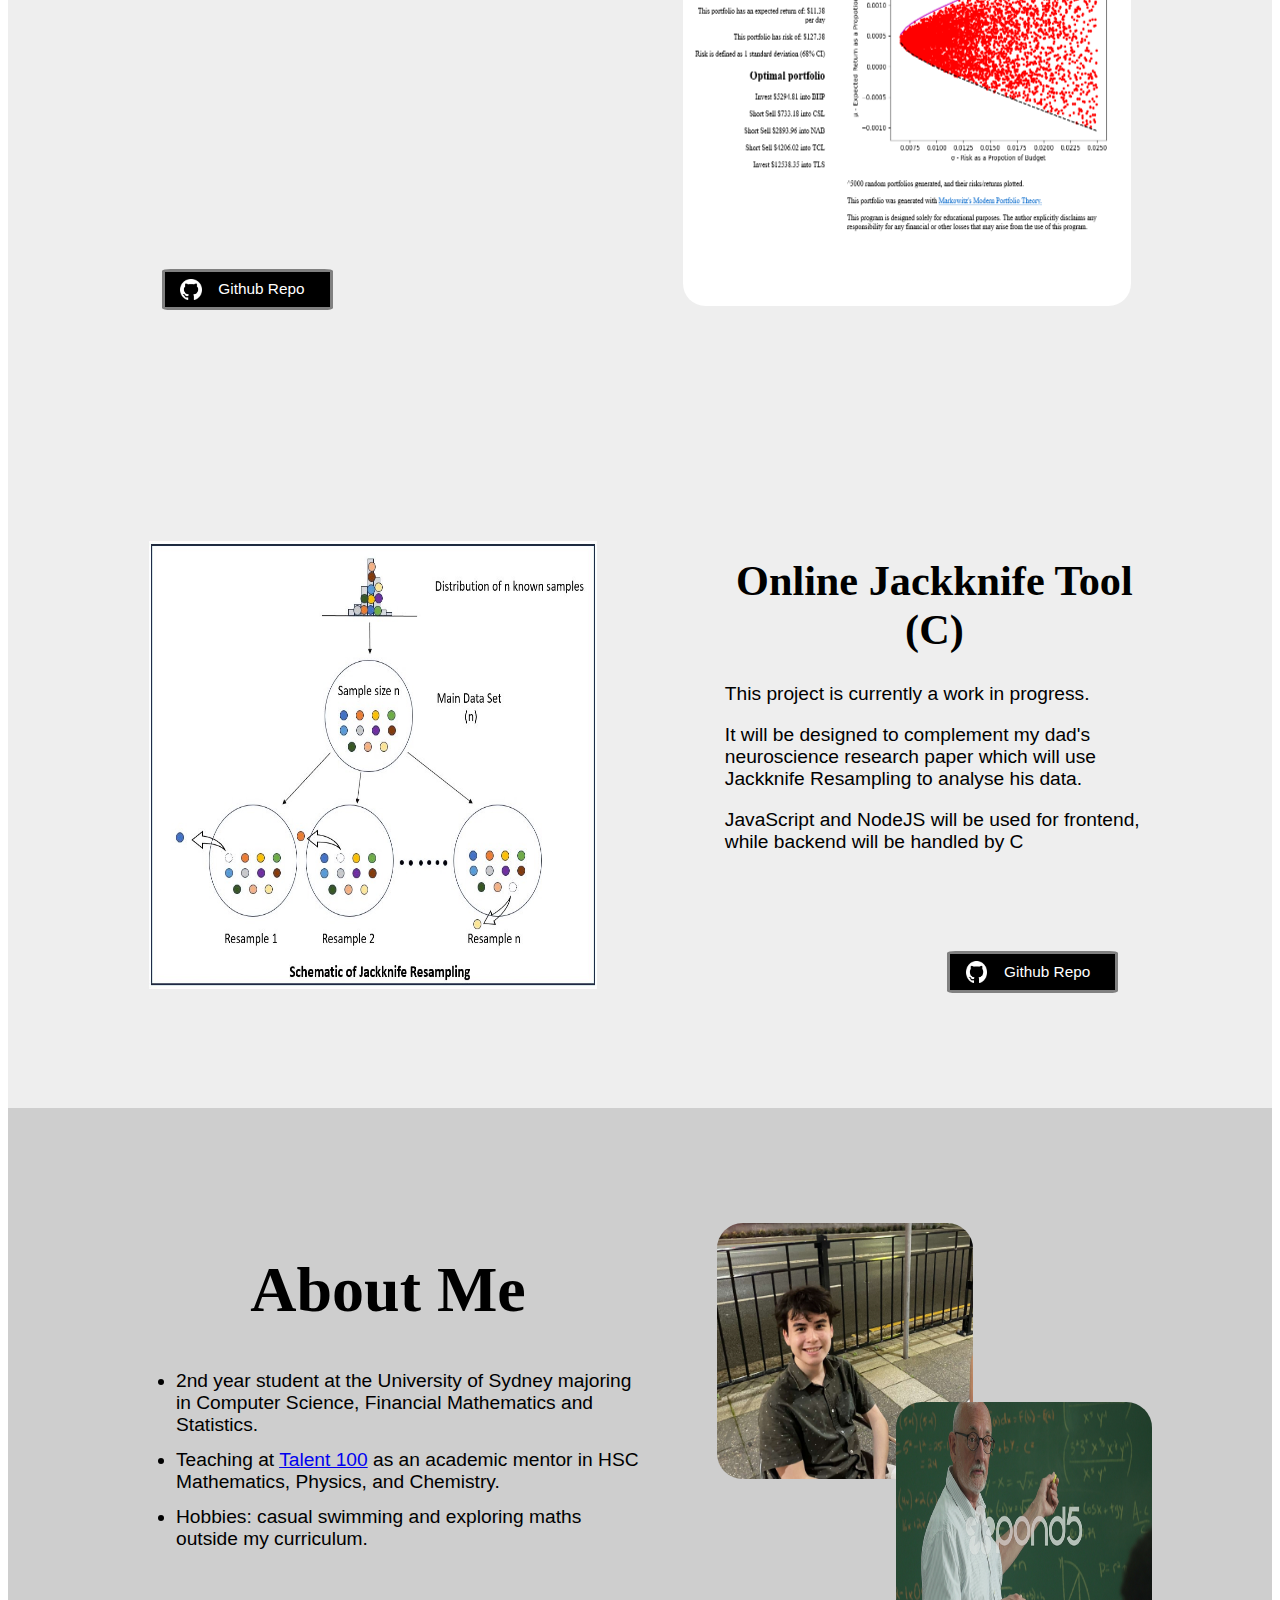
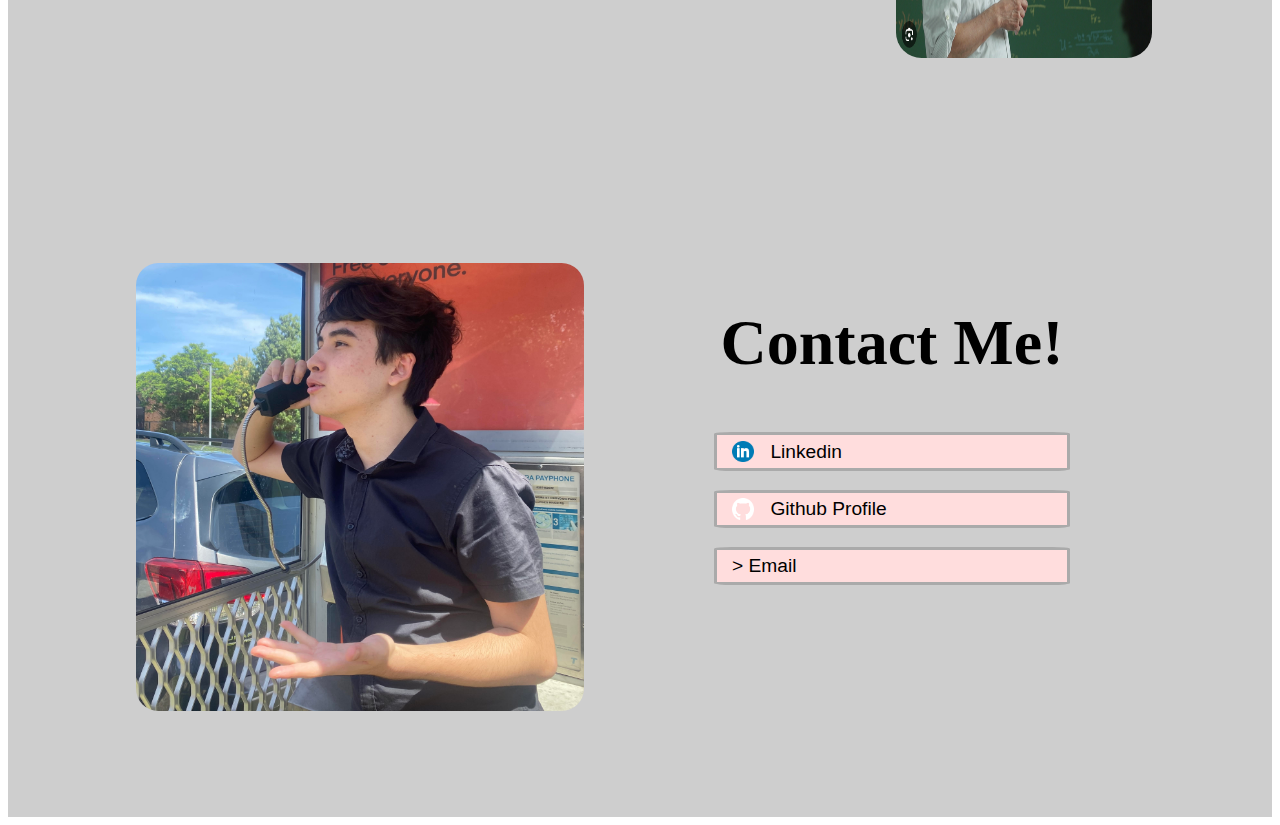
==== commit 4543584c: "hello" ====
--- a/index.html
+++ b/index.html
@@ -51,7 +51,7 @@
           <li>Application Interfaces and Game Design</li>
         </ul>
 
-        <a class="button button-bottom-right" href="https://github.com/ericdotmills5/java-oop-game" target="_blank" style="right:20px"><img src="images/github.png" class="button-img">Github Repo</a>
+        <a class="button button-bottom-right" href="https://github.com/ericdotmills5/java-oop-game" target="_blank" style="right:2vw"><img src="images/github.png" class="button-img">Github Repo</a>
 
       </div>
     </div>
@@ -62,7 +62,7 @@
         <div class="header"><h1 style="font-size:2.5vw">Portfolio Generator (Python)</h1></div>
         <p class="body-text">This program calculates an optimal portfolio, given budget constraints and aversion to risk.</p>
 
-        <a class="button button-bottom-right" href="https://github.com/ericdotmills5/portfolio-generator" target="_blank" style="left:20px"><img src="images/github.png" class="button-img">Github Repo</a>
+        <a class="button button-bottom-right" href="https://github.com/ericdotmills5/portfolio-generator" target="_blank" style="left:2vw"><img src="images/github.png" class="button-img">Github Repo</a>
 
       </div>
 
@@ -87,7 +87,7 @@
         <p class="body-text">It will be designed to complement my dad's neuroscience research paper which will use Jackknife Resampling to analyse his data.</p>
         <p class="body-text">JavaScript and NodeJS will be used for frontend, while backend will be handled by C</p>
 
-        <a class="button button-bottom-right" href="https://github.com/ericdotmills5/jackknife_resampling" target="_blank" style="right:20px"><img src="images/github.png" class="button-img">Github Repo</a>
+        <a class="button button-bottom-right" href="https://github.com/ericdotmills5/jackknife_resampling" target="_blank" style="right:2vw"><img src="images/github.png" class="button-img">Github Repo</a>
 
       </div>
     </div>
--- a/hello.css
+++ b/hello.css
@@ -55,7 +55,7 @@
   text-align: center;
   font-family: 'Palatino Linotype', 'Book Antiqua', Palatino, serif;
 }
-}
+
 
 .splash {
 
@@ -70,7 +70,7 @@
 }
 
 .body-text li {
-  margin-bottom: 20px;
+  margin-bottom: 1vw;
 }
 
 .container .buttons {
@@ -87,13 +87,14 @@
   
   text-align: center;
   
+  
 }
 
 .container .buttons a {
   margin: 0.75vw;
-  border: 0.3vw solid lightgreen;
-  background-color: green;
-  color: #fff;
+  border: 0.3vw solid #aaaaaa;
+  background-color: #ffdddd;
+  color: #000000;
   font-size: 1.5vw;
   width: 25vw;
   text-decoration: none;
@@ -107,7 +108,7 @@
 
 .button-bottom-right {
   position: absolute;
-  bottom: 20px;
+  bottom: 1vw;
 
   border: 0.3vw solid grey;
   background-color: #000000;
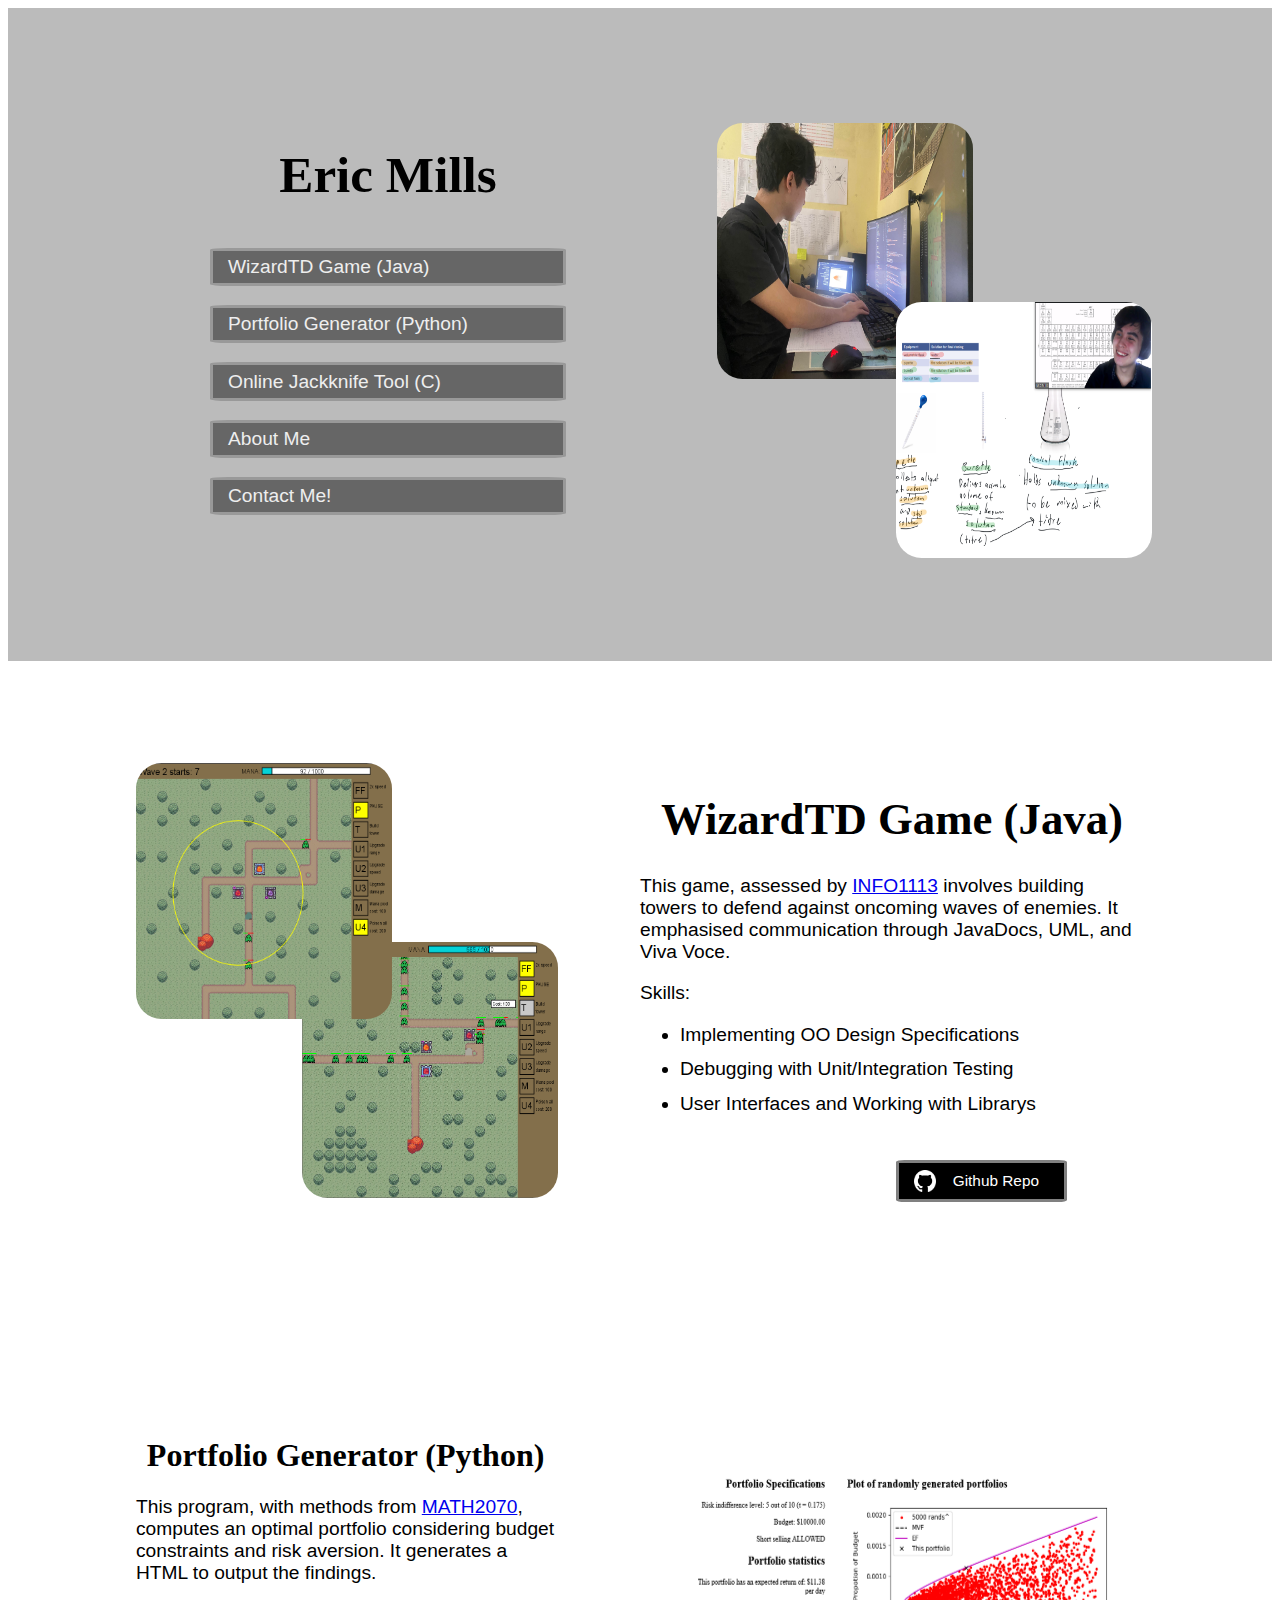
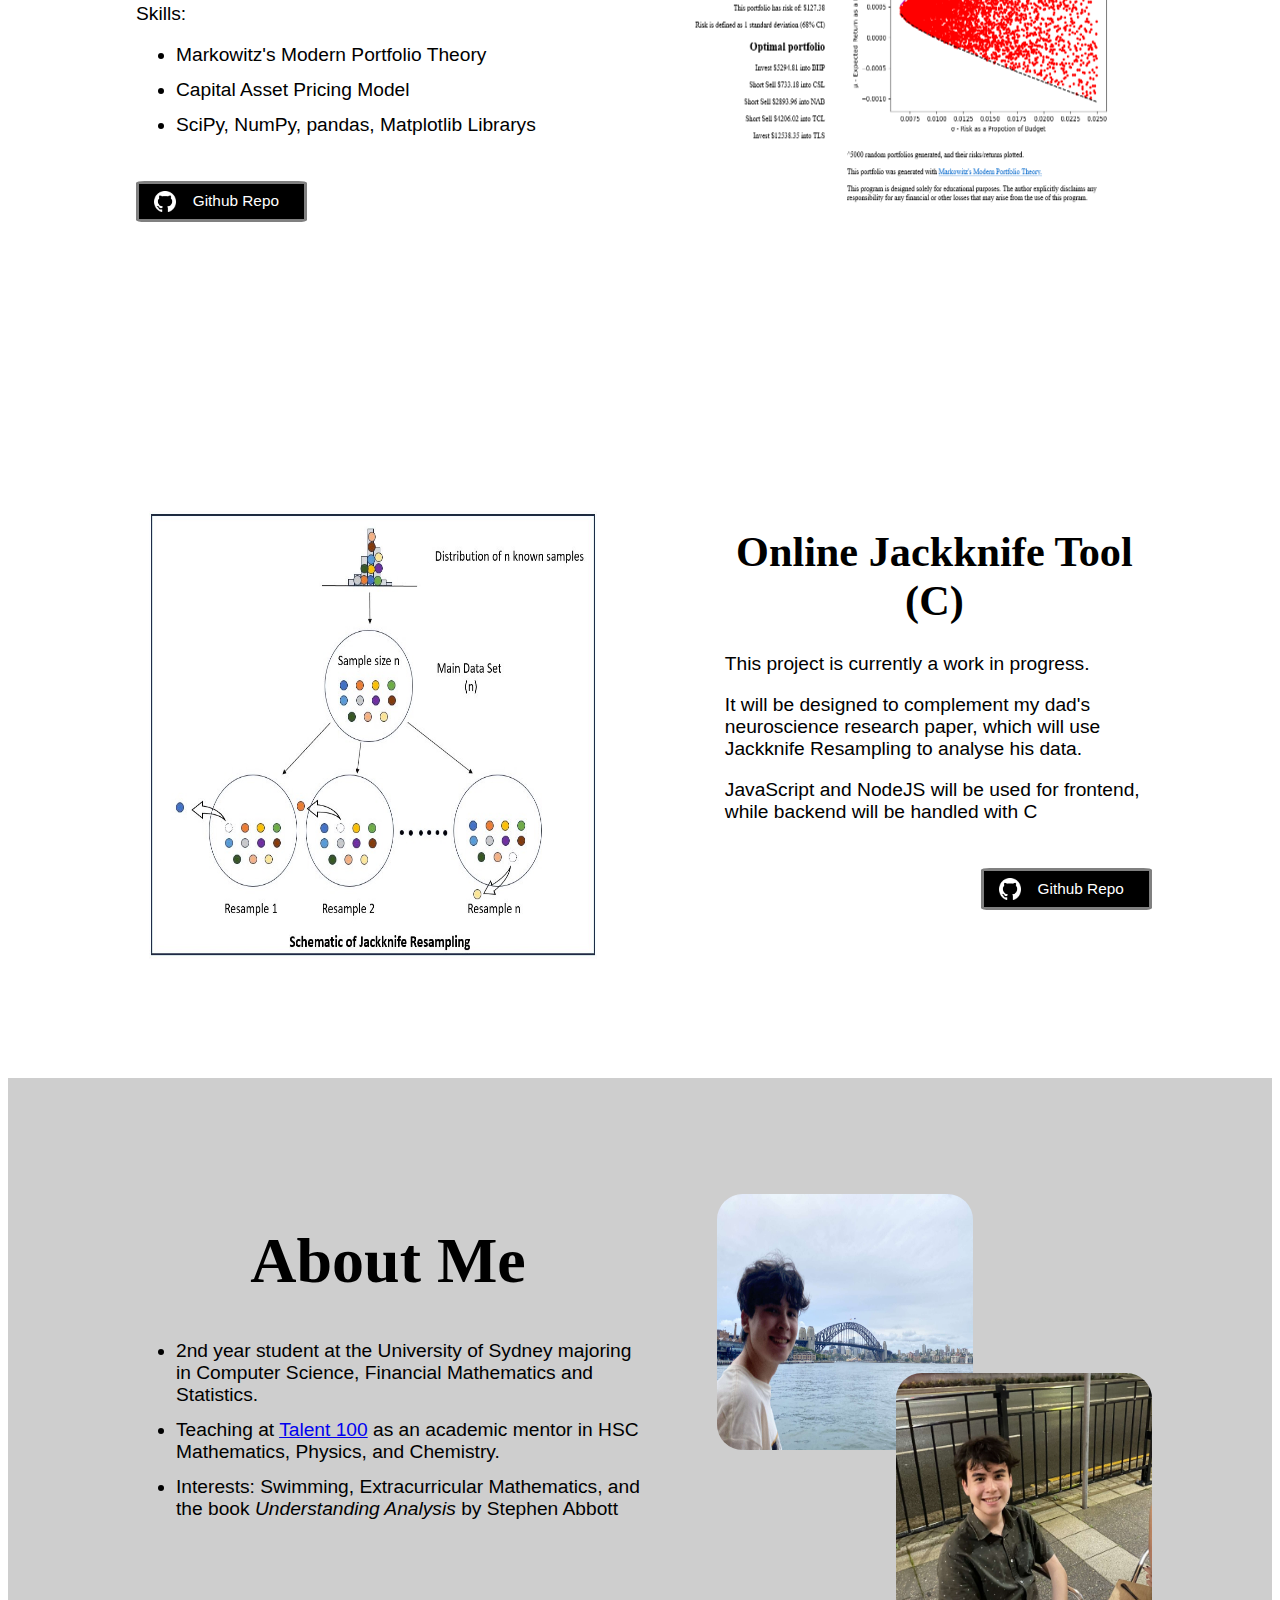
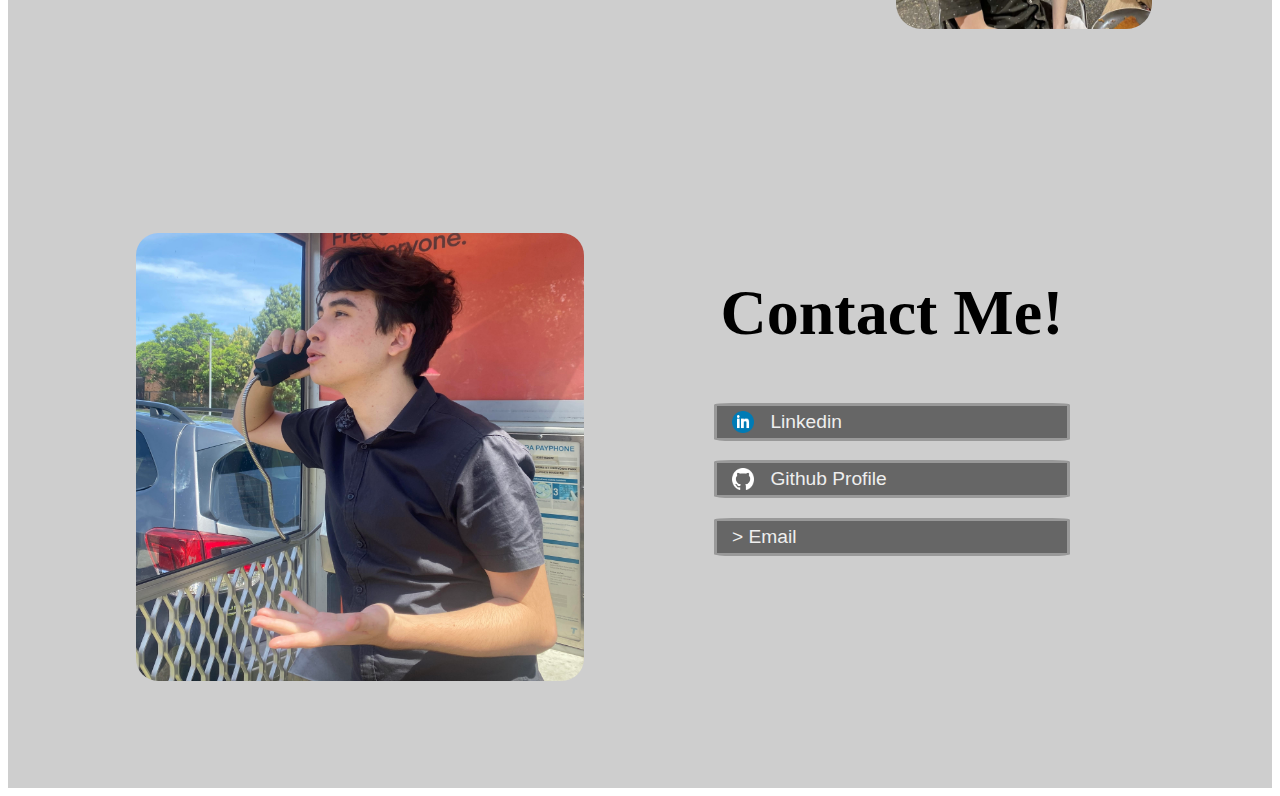
==== commit 151d66c3: "add raw text to images, and make drop down menus" ====
--- a/index.html
+++ b/index.html
@@ -23,46 +23,57 @@
       <div class="side">
 
         <div class="img-stack">
-          <img src="images/splash1.jpg" alt="eric at whiteboard" class="img-stack-1">
-          <img src="images/splash2.png" alt="eric at on pc" class="img-stack-2">
+          <img src="images/splash1.jpg" alt="eric at whiteboard" class="img-stack-1-right">
+          <img src="images/splash2.png" alt="eric at on pc" class="img-stack-2-right">
         </div>
 
       </div>
     </div>
   </div>
     
-  <div style="background-color: #eeeeee">
-    <div class="container" id="WizardTD Game (Java)" style="background-color: #eeeeee">
+  <div>
+    <div class="container" id="WizardTD Game (Java)">
       <div class="side">
-
-        <img src="images/wizardTD.png" class="img-self  left-img-shift">
+          
+        <div class="img-stack">
+          <img src="images/wizardTD1.png" alt="eric at whiteboard" class="img-stack-1-left">
+          <img src="images/wizardTD2.png" alt="eric at on pc" class="img-stack-2-left">
+        </div>
 
       </div>
 
       <div class="side">
 
         <div class="header"><h1 style="font-size:3.5vw">WizardTD Game (Java)</h1></div>
-        <p class="body-text">This game involves building towers to defend against oncoming waves of enemies. It was created as an assignment for <a href="https://www.sydney.edu.au/units/INFO1113" target="_blank">INFO1113</a>.</p>
+        <p class="body-text">This game, assessed by <a href="https://www.sydney.edu.au/units/INFO1113" target="_blank">INFO1113</a> involves building towers to defend against oncoming waves of enemies. It emphasised communication through JavaDocs, UML, and Viva Voce.</p>
         <p class="body-text">Skills:</p>
         <ul class="body-text">
           
-          <li>Object Oriented Programing Communication</li>
+          <li>Implementing OO Design Specifications</li>
           <li>Debugging with Unit/Integration Testing</li>
-          <li>Application Interfaces and Game Design</li>
+          <li>User Interfaces and Working with Librarys</li>
         </ul>
 
-        <a class="button button-bottom-right" href="https://github.com/ericdotmills5/java-oop-game" target="_blank" style="right:2vw"><img src="images/github.png" class="button-img">Github Repo</a>
+        <a class="button button-bottom-right" href="https://github.com/ericdotmills5/java-oop-game" target="_blank" style="left:20vw"><img src="images/github.png" class="button-img">Github Repo</a>
 
       </div>
     </div>
 
-    <div class="container" id="Portfolio Generator (Python)" style="background-color: #eeeeee">
+    <div class="container" id="Portfolio Generator (Python)">
       <div class="side">
 
         <div class="header"><h1 style="font-size:2.5vw">Portfolio Generator (Python)</h1></div>
-        <p class="body-text">This program calculates an optimal portfolio, given budget constraints and aversion to risk.</p>
+        <p class="body-text">This program, with methods from <a href="https://www.sydney.edu.au/units/MATH2070" target="_blank">MATH2070</a>, computes an optimal portfolio considering budget constraints and risk aversion. It generates a HTML to output the findings.</p>
+        <p class="body-text">Skills:</p>
+        <ul class="body-text">
+          
+          <li>Markowitz's Modern Portfolio Theory</li>
+          <li>Capital Asset Pricing Model</li>
+          <li>SciPy, NumPy, pandas, Matplotlib Librarys</li>
+          
+        </ul>
 
-        <a class="button button-bottom-right" href="https://github.com/ericdotmills5/portfolio-generator" target="_blank" style="left:2vw"><img src="images/github.png" class="button-img">Github Repo</a>
+        <a class="button button-bottom-right" href="https://github.com/ericdotmills5/portfolio-generator" target="_blank"><img src="images/github.png" class="button-img">Github Repo</a>
 
       </div>
 
@@ -73,7 +84,7 @@
       </div>
     </div>
 
-    <div class="container" id="Online Jackknife Tool (C)" style="background-color: #eeeeee">
+    <div class="container" id="Online Jackknife Tool (C)">
       <div class="side">
 
         <img src="images/jackknife.jpeg" style="border-radius: 0" class="img-self left-img-shift"> <!-- border radius altered, change this when you replace pictures -->
@@ -84,10 +95,10 @@
 
         <div class="header"><h1 style="font-size:3.3vw">Online Jackknife Tool (C)</h1></div>
         <p class="body-text">This project is currently a work in progress.</p>
-        <p class="body-text">It will be designed to complement my dad's neuroscience research paper which will use Jackknife Resampling to analyse his data.</p>
-        <p class="body-text">JavaScript and NodeJS will be used for frontend, while backend will be handled by C</p>
+        <p class="body-text">It will be designed to complement my dad's neuroscience research paper, which will use Jackknife Resampling to analyse his data.</p>
+        <p class="body-text">JavaScript and NodeJS will be used for frontend, while backend will be handled with C</p>
 
-        <a class="button button-bottom-right" href="https://github.com/ericdotmills5/jackknife_resampling" target="_blank" style="right:2vw"><img src="images/github.png" class="button-img">Github Repo</a>
+        <a class="button button-bottom-right" href="https://github.com/ericdotmills5/jackknife_resampling" target="_blank" style="left:20vw"><img src="images/github.png" class="button-img">Github Repo</a>
 
       </div>
     </div>
@@ -99,14 +110,14 @@
       <ul class="body-text">
         <li>2nd year student at the University of Sydney majoring in Computer Science, Financial Mathematics and Statistics.</li>
         <li>Teaching at <a href="https://www.talent-100.com.au/mentors/profile/eric-mills/" target="_blank">Talent 100</a> as an academic mentor in HSC Mathematics, Physics, and Chemistry.</li>
-        <li>Hobbies: casual swimming and exploring maths outside my curriculum.</li>
+        <li>Interests: Swimming, Extracurricular Mathematics, and the book <i>Understanding Analysis</i> by Stephen Abbott</li>
       </ul>
     </div>
     <div class="side">
       <div class="img-stack">
 
-        <img src="images/aboutme1.jpg" alt="eric eating dinner" class="img-stack-1"> <!-- resize this better so less squished -->
-        <img src="images/aboutme2.png" alt="eric teaching" class="img-stack-2">
+        <img src="images/aboutme1.jpg" alt="eric eating dinner" class="img-stack-1-right"> <!-- resize this better so less squished -->
+        <img src="images/aboutme2.jpg" alt="eric teaching" class="img-stack-2-right">
       </div>
       
     </div>
--- a/hello.css
+++ b/hello.css
@@ -25,17 +25,24 @@
   border-radius: 10%;
 }
 
-.img-stack-1{
-
+.img-stack-1-right{
   top: 1vw;
   left: 1vw;
-
-
 }
 
-.img-stack-2{
+.img-stack-2-right{
   top: 15vw;
   left: 15vw;
+}
+
+.img-stack-1-left{
+  bottom: 1vw;
+  right: 7vw
+}
+
+.img-stack-2-left{
+  bottom: 15vw;
+  left: -5vw
 }
 
 .right-img-shift{
@@ -92,9 +99,9 @@
 
 .container .buttons a {
   margin: 0.75vw;
-  border: 0.3vw solid #aaaaaa;
-  background-color: #ffdddd;
-  color: #000000;
+  border: 0.3vw solid #999999;
+  background-color: #666666;
+  color: #eeeeee;
   font-size: 1.5vw;
   width: 25vw;
   text-decoration: none;
@@ -107,8 +114,8 @@
 }
 
 .button-bottom-right {
-  position: absolute;
-  bottom: 1vw;
+  position: relative;
+  top: 2vw;
 
   border: 0.3vw solid grey;
   background-color: #000000;
